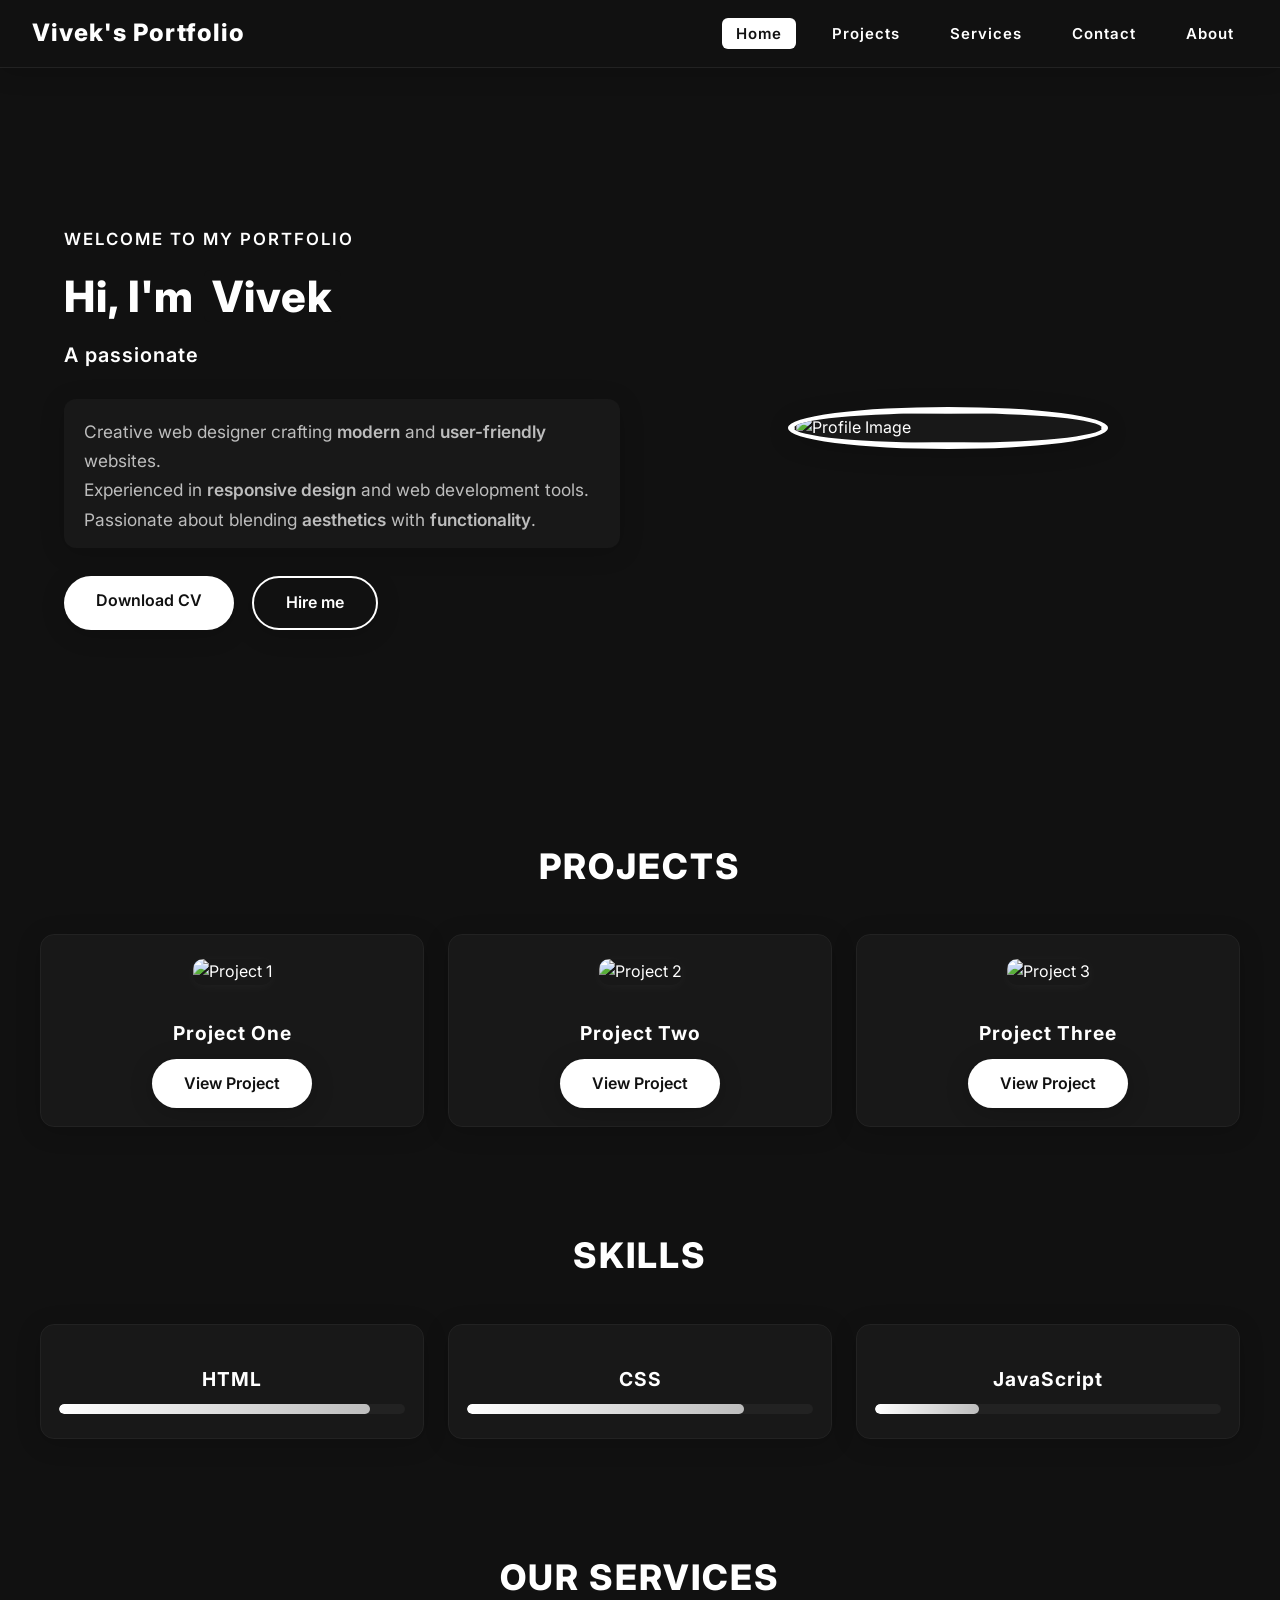
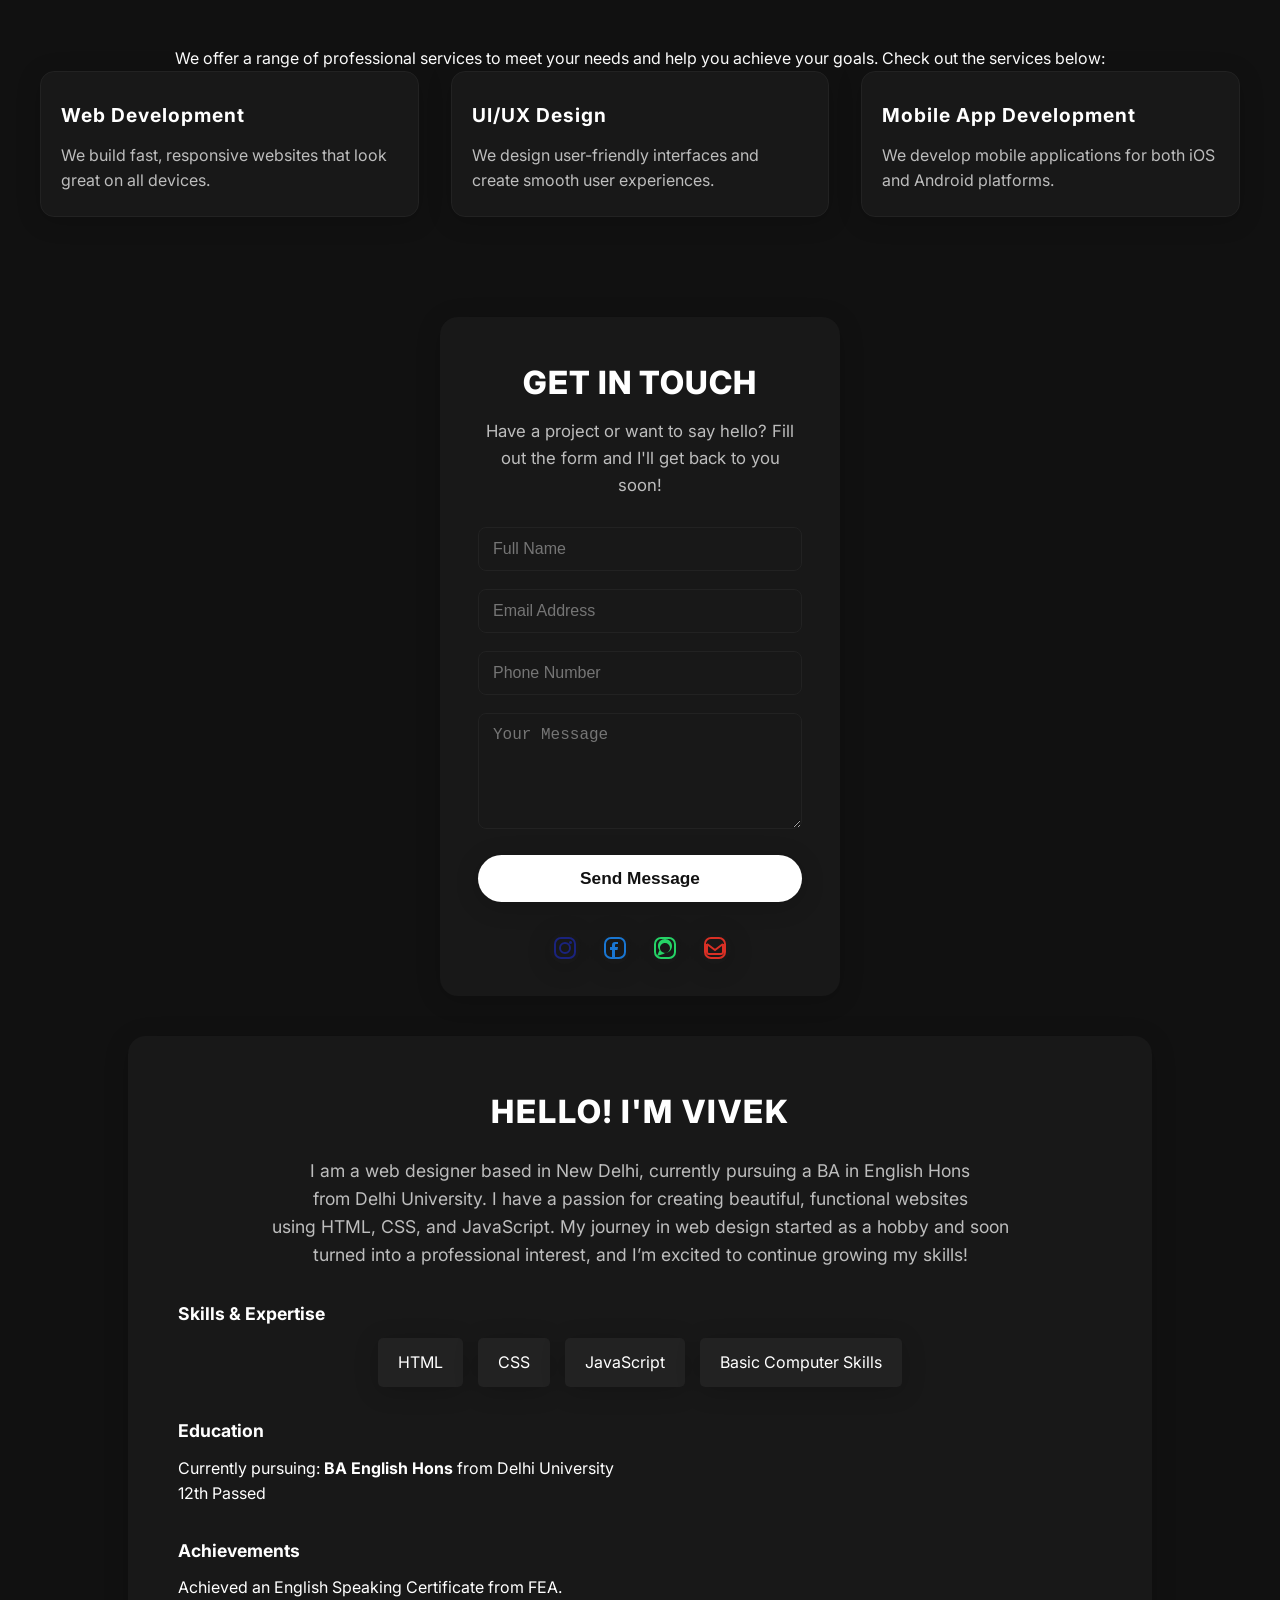
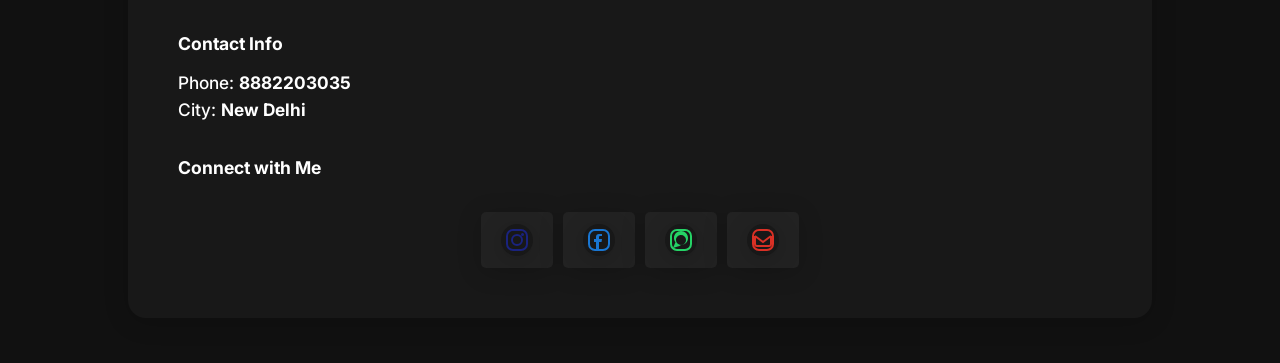
==== index.html @ 06b15ba0 "Update and rename index.html.html to index.html" ====
<meta charset="UTF-8">
    <meta name="viewport" content="width=device-width, initial-scale=1.0">
    <title>Vivek's Portfolio</title>
    <link href="https://fonts.googleapis.com/css2?family=Inter:wght@400;600;800&display=swap" rel="stylesheet">
    <link rel="stylesheet" href="https://cdn.jsdelivr.net/npm/aos@2.3.4/dist/aos.css" />
    <style>
        :root {
            --bg: #111;
            --card-bg: #181818;
            --primary: #fff;
            --secondary: #e0e0e0;
            --accent: #fff;
            --text: #fff;
            --text-soft: #bdbdbd;
            --border: #222;
            --shadow: 0 4px 24px 0 rgba(0,0,0,0.18);
        }
        * { margin: 0; padding: 0; box-sizing: border-box; }
        body {
            min-height: 100vh;
            background: var(--bg);
            color: var(--text);
            font-family: 'Inter', Arial, sans-serif;
            line-height: 1.6;
        }
        nav {
            display: flex;
            justify-content: space-between;
            align-items: center;
            height: 68px;
            background: var(--bg);
            padding: 0 32px;
            box-shadow: var(--shadow);
            position: sticky;
            top: 0;
            z-index: 100;
            border-bottom: 1.5px solid var(--border);
        }
        .nav-title {
            font-size: 1.5rem;
            font-weight: 800;
            color: var(--primary);
            letter-spacing: 1px;
        }
        nav ul {
            display: flex;
            gap: 22px;
        }
        nav ul li {
            list-style: none;
        }
        nav ul li a {
            text-decoration: none;
            color: var(--text);
            font-size: 15px;
            font-weight: 600;
            letter-spacing: 1px;
            padding: 6px 14px;
            border-radius: 6px;
            transition: background 0.2s, color 0.2s;
        }
        nav ul li a:hover, nav ul li a.active {
            background: #fff;
            color: #111;
        }
        .nav-toggle {
            display: none;
            flex-direction: column;
            cursor: pointer;
        }
        .nav-toggle span {
            height: 3px;
            width: 25px;
            background: var(--primary);
            margin: 4px 0;
            border-radius: 2px;
            transition: 0.4s;
        }
        @media (max-width: 900px) {
            nav ul { gap: 10px; }
        }
        @media (max-width: 768px) {
            nav ul {
                flex-direction: column;
                background: var(--bg);
                position: absolute;
                top: 68px;
                right: 0;
                width: 180px;
                display: none;
                box-shadow: var(--shadow);
            }
            nav ul.active { display: flex; }
            .nav-toggle { display: flex; }
            nav { padding: 0 10px; }
        }
        /* Hero Section */
        .hero-modern {
            display: flex;
            align-items: center;
            justify-content: center;
            min-height: 80vh;
            padding: 0 5vw;
            gap: 60px;
            background: var(--bg);
        }
        .hero-content-modern {
            flex: 1 1 340px;
            min-width: 220px;
            max-width: 600px;
            display: flex;
            flex-direction: column;
            gap: 18px;
        }
        .hero-greeting {
            font-size: 1.05rem;
            color: #fff;
            font-weight: 600;
            letter-spacing: 2px;
            margin-bottom: 2px;
            text-transform: uppercase;
        }
        .hero-title {
            font-size: 2.7rem;
            font-weight: 800;
            letter-spacing: 1px;
            margin-bottom: 0;
            color: #fff;
            line-height: 1.1;
        }
        .hero-title .purple {
            color: #fff;
            background: #111;
            padding: 0 8px;
            border-radius: 6px;
        }
        .hero-typed {
            font-size: 1.25rem;
            font-weight: 600;
            color: #fff;
            margin-bottom: 10px;
            letter-spacing: 1px;
        }
        .hero-desc {
            font-size: 1.08rem;
            color: var(--text-soft);
            line-height: 1.7;
            background: #181818;
            border-radius: 12px;
            padding: 18px 20px 14px 20px;
            box-shadow: var(--shadow);
        }
        .hero-btns {
            display: flex;
            gap: 18px;
            flex-wrap: wrap;
            margin-top: 10px;
        }
        .btn, .btn-hire{
            display: inline-block;
            padding: 12px 32px;
            background-color: #fff;
            border: none;
            border-radius:40px;
            box-shadow: var(--shadow);
            font-size: 1rem;
            color: #111;
            font-weight: 600;
            transition: .3s;
            text-decoration: none;
        }
        .btn-hire { background: #111; color: #fff; border: 2px solid #fff; }
        .btn:hover, .btn-hire:hover{
            background-color: #fff;
            color: #111;
            border: 2px solid #fff;
            transform: translateY(-2px) scale(1.03);
        }
        .hero-image-modern-wrap {
            flex: 1 1 320px;
            display: flex;
            justify-content: center;
            align-items: center;
            min-width: 160px;
        }
        .hero-image-modern {
            width: 100%;
            max-width: 320px;
            min-width: 120px;
            border-radius: 50%;
            box-shadow: var(--shadow);
            background: #181818;
            border: 6px solid #fff;
            object-fit: cover;
        }
        @media (max-width: 1000px) {
            .hero-modern {
                flex-direction: column-reverse;
                gap: 40px;
                padding: 40px 3vw 30px 3vw;
                min-height: unset;
            }
            .hero-content-modern, .hero-image-modern-wrap {
                max-width: 98vw;
                text-align: center;
                align-items: center;
            }
            .hero-image-modern {
                margin-bottom: 20px;
            }
        }
        @media (max-width: 600px) {
            .hero-modern {
                padding: 18px 2vw 18px 2vw;
                margin: 18px 0;
                border-radius: 12px;
                gap: 22px;
            }
            .hero-title {
                font-size: 1.4rem;
            }
            .hero-typed {
                font-size: 1.05rem;
            }
            .hero-desc {
                font-size: 0.98rem;
                padding: 12px 8px 10px 8px;
                margin-bottom: 18px;
            }
            .hero-btns {
                gap: 10px;
            }
            .hero-image-modern {
                max-width: 70vw;
                min-width: 80px;
            }
        }
        /* Section Container */
        .section-divider {
            width: 100%;
            height: 2px;
            background: linear-gradient(90deg, transparent, #fff 40%, transparent 100%);
            margin: 40px 0 30px 0;
            opacity: 0.08;
        }
        .container {
            width: 95%;
            max-width: 1200px;
            margin: 0 auto;
            background-color: transparent;
        }
        h2 {
            color: #fff;
            font-size: 2.2rem;
            text-transform: uppercase;
            text-align: center;
            margin-bottom: 40px;
            letter-spacing: 2px;
            font-weight: 800;
        }
        .section {
            padding: 50px 0 30px 0;
            background-color: transparent;
            margin-bottom: 20px;
        }
        /* Card Layouts */
        .card-list {
            display: flex;
            justify-content: space-between;
            gap: 24px;
            flex-wrap: wrap;
        }
        .card-item {
            background: var(--card-bg);
            border-radius: 14px;
            box-shadow: var(--shadow);
            width: 32%;
            min-width: 260px;
            padding: 24px 18px 18px 18px;
            text-align: center;
            transition: transform 0.3s, box-shadow 0.3s;
            border: 1.5px solid var(--border);
        }
        .card-item:hover {
            transform: translateY(-8px) scale(1.03);
            box-shadow: 0 8px 32px 0 rgba(255,255,255,0.08);
            border: 1.5px solid #fff;
        }
        .card-item img {
            max-width: 100%;
            border-radius: 10px;
            margin-bottom: 18px;
            box-shadow: 0 2px 12px rgba(255,255,255,0.04);
        }
        .card-item h3 {
            margin: 15px 0 10px 0;
            font-size: 1.2rem;
            color: #fff;
            letter-spacing: 1px;
            font-weight: 700;
        }
        .card-desc {
            color: var(--text-soft);
            font-size: 1rem;
            margin-bottom: 10px;
        }
        /* Skills */
        #skills .card-list {
            margin-top: 20px;
        }
        .skill-bar-bg {
            width: 100%;
            background: #222;
            border-radius: 5px;
            height: 10px;
            margin-bottom: 6px;
            overflow: hidden;
        }
        .skill-bar {
            height: 10px;
            border-radius: 5px;
            background: linear-gradient(90deg, #fff 0%, #bdbdbd 100%);
            transition: width 1s ease;
        }
        /* Services */
        .services {
            padding: 60px 0;
            text-align: center;
            background-color: var(--bg);
        }
        .services > p {
            font-size: 1.1rem;
            margin-bottom: 40px;
            color: var(--text-soft);
        }
        .services-grid {
            display: grid;
            grid-template-columns: repeat(auto-fit, minmax(260px, 1fr));
            gap: 32px;
        }
        .service {
            background: var(--card-bg);
            padding: 28px 20px 22px 20px;
            border-radius: 14px;
            box-shadow: var(--shadow);
            color: var(--text);
            transition: transform 0.3s, box-shadow 0.3s;
            border: 1.5px solid var(--border);
            text-align: left;
            position: relative;
        }
        .service:hover {
            transform: translateY(-8px) scale(1.03);
            box-shadow: 0 8px 32px 0 rgba(255,255,255,0.08);
            border: 1.5px solid #fff;
        }
        .service h3 {
            font-size: 1.2rem;
            margin-bottom: 12px;
            color: #fff;
            letter-spacing: 1px;
            font-weight: 700;
        }
        .service p {
            font-size: 1rem;
            color: var(--text-soft);
        }
        /* Contact */
        .contact-section {
            display: flex;
            justify-content: center;
            align-items: center;
            min-height: 80vh;
            background: var(--bg);
            padding: 40px 10px;
        }
        .contact-container {
            background: var(--card-bg);
            border-radius: 18px;
            box-shadow: var(--shadow);
            padding: 40px 38px 32px 38px;
            max-width: 400px;
            width: 100%;
            text-align: center;
        }
        .contact-title {
            font-size: 2rem;
            font-weight: 800;
            letter-spacing: 1px;
            margin-bottom: 10px;
            color: #fff;
        }
        .contact-desc {
            font-size: 1.05rem;
            line-height: 1.6;
            color: var(--text-soft);
            margin-bottom: 28px;
        }
        .contact-form {
            display: flex;
            flex-direction: column;
            gap: 18px;
        }
        .form-group input,
        .form-group textarea {
            width: 100%;
            padding: 12px 14px;
            border-radius: 8px;
            border: 1.5px solid var(--border);
            background: #181818;
            color: #fff;
            font-size: 1rem;
            margin-bottom: 0;
            box-shadow: none;
            transition: border 0.2s, box-shadow 0.2s;
            outline: none;
        }
        .form-group input:focus,
        .form-group textarea:focus {
            border: 1.5px solid #fff;
            box-shadow: 0 0 0 2px #111;
        }
        .form-group textarea {
            resize: vertical;
            min-height: 90px;
            max-height: 200px;
        }
        .submit-btn {
            background: #fff;
            color: #111;
            border: none;
            border-radius: 25px;
            padding: 13px 0;
            font-size: 1.08rem;
            font-weight: 600;
            cursor: pointer;
            box-shadow: var(--shadow);
            transition: background 0.2s, color 0.2s, transform 0.2s;
            margin-top: 8px;
        }
        .submit-btn:hover {
            background: #111;
            color: #fff;
            border: 2px solid #fff;
            transform: translateY(-2px) scale(1.03);
        }
        .contact-social {
            display: flex;
            justify-content: center;
            gap: 18px;
            margin-top: 30px;
        }
        .social-icon {
            width: 32px;
            height: 32px;
            border-radius: 50%;
            background: #181818;
            padding: 4px;
            box-shadow: var(--shadow);
            display: flex;
            align-items: center;
            justify-content: center;
            transition: transform 0.2s, box-shadow 0.2s, background 0.2s;
        }
        .social-icon:hover {
            transform: scale(1.15) rotate(-8deg);
            box-shadow: 0 4px 16px rgba(255,255,255,0.10);
            background: #fff;
        }
        /* About */
        .about-section {
            width: 80%;
            margin: 0 auto;
            padding: 50px;
            background: var(--card-bg);
            border-radius: 18px;
            box-shadow: var(--shadow);
            margin-bottom: 40px;
        }
        .about-section h2 {
            font-size: 2rem;
            color: #fff;
            font-weight: 800;
            text-align: center;
            margin-bottom: 10px;
        }
        .about-section .profile p {
            font-size: 1.1rem;
            margin: 20px auto;
            text-align: center;
            color: var(--text-soft);
        }
        .about-section h3 {
            font-size: 1.1rem;
            color: #fff;
            margin-top: 30px;
            margin-bottom: 10px;
            text-align: left;
            font-weight: 700;
        }
        .about-section ul {
            list-style: none;
            padding: 0;
            display: flex;
            flex-wrap: wrap;
            gap: 15px;
            justify-content: center;
        }
        .about-section li {
            background-color: #222;
            padding: 12px 20px;
            border-radius: 5px;
            font-size: 1rem;
            color: #fff;
            box-shadow: var(--shadow);
            transition: background-color 0.3s, color 0.3s;
        }
        .about-section li:hover {
            background-color: #fff;
            color: #111;
        }
        .about-section .social-links ul {
            list-style: none;
            padding: 0;
            display: flex;
            justify-content: center;
            margin-top: 30px;
            flex-wrap: wrap;
            gap: 10px;
        }
        .about-section .social-links .social-icon {
            margin-bottom: 0;
        }
        .about-section .contact-info p {
            font-size: 1.08rem;
            font-weight: 500;
            color: #fff;
        }
        .footer {
            background: #111;
            color: var(--text-soft);
            text-align: center;
            padding: 24px 0 16px 0;
            font-size: 1rem;
            border-top: 1.5px solid #222;
            margin-top: 40px;
        }
        .footer-links a {
            color: #fff;
            text-decoration: none;
            margin: 0 6px;
            font-weight: 600;
            transition: color 0.2s;
        }
        .footer-links a:hover {
            color: #111;
            background: #fff;
            border-radius: 4px;
            padding: 2px 6px;
        }
        @media (max-width: 1000px) {
            .card-list {
                flex-direction: column;
                gap: 28px;
            }
            .card-item {
                width: 100%;
                min-width: unset;
            }
            .about-section {
                width: 98%;
                padding: 20px 2px;
            }
        }
        @media (max-width: 600px) {
            nav {
                padding: 0 8px;
            }
            .container {
                width: 99%;
                padding: 0 2vw;
            }
            h2 {
                font-size: 1.3rem;
                margin-bottom: 30px;
            }
            .card-item {
                padding: 16px 8px;
            }
            .about-section {
                padding: 10px 2px;
            }
            .about-section h2 {
                font-size: 1.3rem;
            }
            .about-section li {
                font-size: 0.98rem;
                padding: 8px 12px;
            }
        }
    </style>
</head>
<body>
    <header>
        <nav data-aos="fade-down" data-aos-duration="1000">
            <div class="nav-title">Vivek's Portfolio</div>
            <div class="nav-toggle" id="nav-toggle">
                <span></span>
                <span></span>
                <span></span>
            </div>
            <ul id="nav-links">
                <li><a href="#hero" class="active">Home</a></li>
                <li><a href="#projects">Projects</a></li>
                <li><a href="#services">Services</a></li>
                <li><a href="#contact">Contact</a></li>
                <li><a href="#about">About</a></li>
            </ul>
        </nav>
    </header>
    <main>
        <section class="hero-modern" id="hero">
            <div class="hero-content-modern" data-aos="fade-right" data-aos-duration="1000">
                <div class="hero-greeting">WELCOME TO MY PORTFOLIO</div>
                <div class="hero-title">Hi, I'm <span class="purple">Vivek</span></div>
                <div class="hero-typed">
                    A passionate <span id="element"></span>
                </div>
                <div class="hero-desc">
                    Creative web designer crafting <span class="purple" style="font-weight:600;">modern</span> and <span class="purple" style="font-weight:600;">user-friendly</span> websites.<br>
                    Experienced in <span class="purple" style="font-weight:600;">responsive design</span> and web development tools.<br>
                    Passionate about blending <span class="purple" style="font-weight:600;">aesthetics</span> with <span class="purple" style="font-weight:600;">functionality</span>.
                </div>
                <div class="hero-btns">
                    <a href="C:/Users/Dell/Desktop/RESUME/VIVEK KUMAR.01.pdf" class="btn">Download CV</a>
                    <a href="#contact" class="btn-hire">Hire me</a>
                </div>
            </div>
            <div class="hero-image-modern-wrap" data-aos="fade-left" data-aos-duration="1000">
                <img class="hero-image-modern" src="https://avatars.githubusercontent.com/u/9919?s=280&v=4" alt="Profile Image">
            </div>
        </section>
        <section id="projects" class="section">
            <div class="container">
                <h2 data-aos="fade-up">Projects</h2>
                <div class="card-list">
                    <div class="card-item" data-aos="fade-up" data-aos-delay="100">
                        <img src="https://images.unsplash.com/photo-1461749280684-dccba630e2f6?auto=format&fit=crop&w=400&q=80" alt="Project 1">
                        <h3>Project One</h3>
                        <a href="https://example.com" target="_blank" class="btn">View Project</a>
                    </div>
                    <div class="card-item" data-aos="fade-up" data-aos-delay="200">
                        <img src="https://images.unsplash.com/photo-1519389950473-47ba0277781c?auto=format&fit=crop&w=400&q=80" alt="Project 2">
                        <h3>Project Two</h3>
                        <a href="https://example.com" target="_blank" class="btn">View Project</a>
                    </div>
                    <div class="card-item" data-aos="fade-up" data-aos-delay="300">
                        <img src="https://images.unsplash.com/photo-1506744038136-46273834b3fb?auto=format&fit=crop&w=400&q=80" alt="Project 3">
                        <h3>Project Three</h3>
                        <a href="https://example.com" target="_blank" class="btn">View Project</a>
                    </div>
                </div>
            </div>
        </section>
        <section id="skills" class="section">
            <div class="container">
                <h2 data-aos="fade-up">Skills</h2>
                <div class="card-list">
                    <div class="card-item" data-aos="fade-right" data-aos-delay="100">
                        <h3>HTML</h3>
                        <div class="skill-bar-bg">
                            <div class="skill-bar" style="width: 90%"></div>
                        </div>
                    </div>
                    <div class="card-item" data-aos="fade-right" data-aos-delay="200">
                        <h3>CSS</h3>
                        <div class="skill-bar-bg">
                            <div class="skill-bar" style="width: 80%"></div>
                        </div>
                    </div>
                    <div class="card-item" data-aos="fade-right" data-aos-delay="300">
                        <h3>JavaScript</h3>
                        <div class="skill-bar-bg">
                            <div class="skill-bar" style="width: 30%"></div>
                        </div>
                    </div>
                </div>
            </div>
        </section>
        <section class="services" id="services">
            <div class="container">
                <h2 data-aos="fade-up">Our Services</h2>
                <p data-aos="fade-up" data-aos-delay="100">
                    We offer a range of professional services to meet your needs and help you achieve your goals. Check out the services below:
                </p>
                <div class="services-grid">
                    <div class="service" data-aos="fade-up" data-aos-delay="200">
                        <h3>Web Development</h3>
                        <p>We build fast, responsive websites that look great on all devices.</p>
                    </div>
                    <div class="service" data-aos="fade-up" data-aos-delay="300">
                        <h3>UI/UX Design</h3>
                        <p>We design user-friendly interfaces and create smooth user experiences.</p>
                    </div>
                    <div class="service" data-aos="fade-up" data-aos-delay="400">
                        <h3>Mobile App Development</h3>
                        <p>We develop mobile applications for both iOS and Android platforms.</p>
                    </div>
                </div>
            </div>
        </section>
        <section class="contact-section" id="contact">
            <div class="contact-container" data-aos="zoom-in" data-aos-duration="900">
                <h2 class="contact-title">Get in <span style="color:var(--accent);">Touch</span></h2>
                <p class="contact-desc">
                    Have a project or want to say hello? Fill out the form and I'll get back to you soon!
                </p>
                <form class="contact-form" id="whatsappForm" autocomplete="off">
                    <div class="form-group" data-aos="fade-up" data-aos-delay="100">
                        <input type="text" id="name" name="name" placeholder="Full Name" required>
                    </div>
                    <div class="form-group" data-aos="fade-up" data-aos-delay="200">
                        <input type="email" id="email" name="email" placeholder="Email Address" required>
                    </div>
                    <div class="form-group" data-aos="fade-up" data-aos-delay="300">
                        <input type="text" id="phone" name="phone" placeholder="Phone Number" required>
                    </div>
                    <div class="form-group" data-aos="fade-up" data-aos-delay="400">
                        <textarea id="message" name="message" placeholder="Your Message" rows="5" required></textarea>
                    </div>
                    <button type="submit" class="submit-btn" data-aos="fade-up" data-aos-delay="500">Send Message</button>
                </form>
                <div class="contact-social" data-aos="fade-up" data-aos-delay="600">
                    <a href="https://instagram.com" target="_blank" title="Instagram" class="social-icon" aria-label="Instagram">
                        <svg width="24" height="24" fill="none" viewBox="0 0 24 24"><rect width="20" height="20" x="2" y="2" rx="6" stroke="#1a237e" stroke-width="2"/><circle cx="12" cy="12" r="5" stroke="#1a237e" stroke-width="2"/><circle cx="17.5" cy="6.5" r="1.5" fill="#1a237e"/></svg>
                    </a>
                    <a href="https://facebook.com" target="_blank" title="Facebook" class="social-icon" aria-label="Facebook">
                        <svg width="24" height="24" fill="none" viewBox="0 0 24 24"><rect width="20" height="20" x="2" y="2" rx="6" stroke="#1976d2" stroke-width="2"/><path d="M15 8h-2a1 1 0 0 0-1 1v2h3l-.5 3h-2.5v7h-3v-7H7v-3h2V9a3 3 0 0 1 3-3h3v3z" fill="#1976d2"/></svg>
                    </a>
                    <a href="https://wa.me/8882203035" target="_blank" title="WhatsApp" class="social-icon" aria-label="WhatsApp">
                        <svg width="24" height="24" fill="none" viewBox="0 0 24 24"><rect width="20" height="20" x="2" y="2" rx="6" stroke="#25d366" stroke-width="2"/><path d="M12 7a5 5 0 0 1 5 5c0 2.76-2.24 5-5 5a5 5 0 0 1-5-5c0-2.76 2.24-5 5-5zm0 10c3.87 0 7-3.13 7-7s-3.13-7-7-7-7 3.13-7 7c0 1.61.55 3.09 1.47 4.27L4 20l4.73-1.47A6.97 6.97 0 0 0 12 17z" fill="#25d366"/></svg>
                    </a>
                    <a href="mailto:your-email@gmail.com" target="_blank" title="Gmail" class="social-icon" aria-label="Gmail">
                        <svg width="24" height="24" fill="none" viewBox="0 0 24 24"><rect width="20" height="20" x="2" y="2" rx="6" stroke="#d93025" stroke-width="2"/><path d="M4 8l8 6 8-6" stroke="#d93025" stroke-width="2"/><path d="M4 8v8a2 2 0 0 0 2 2h12a2 2 0 0 0 2-2V8" stroke="#d93025" stroke-width="2"/></svg>
                    </a>
                </div>
            </div>
        </section>
        <section class="about-section" id="about">
            <div class="profile" data-aos="fade-up" data-aos-duration="1000">
                <h2>Hello! I'm <span style="color:var(--accent);">Vivek</span></h2>
                <p>
                    I am a web designer based in New Delhi, currently pursuing a BA in English Hons<br>
                    from Delhi University. I have a passion for creating beautiful, functional websites<br>
                    using HTML, CSS, and JavaScript. My journey in web design started as a hobby and soon<br>
                    turned into a professional interest, and I’m excited to continue growing my skills!
                </p>
            </div>
            <div class="skills" data-aos="fade-up" data-aos-delay="200">
                <h3>Skills & Expertise</h3>
                <ul>
                    <li>HTML</li>
                    <li>CSS</li>
                    <li>JavaScript</li>
                    <li>Basic Computer Skills</li>
                </ul>
            </div>
            <div class="education" data-aos="fade-up" data-aos-delay="300">
                <h3>Education</h3>
                <p>Currently pursuing: <strong>BA English Hons</strong> from Delhi University</p>
                <p>12th Passed</p>
            </div>
            <div class="achievements" data-aos="fade-up" data-aos-delay="400">
                <h3>Achievements</h3>
                <p>Achieved an English Speaking Certificate from FEA.</p>
            </div>
            <div class="contact-info" data-aos="fade-up" data-aos-delay="500">
                <h3>Contact Info</h3>
                <p>Phone: <strong>8882203035</strong></p>
                <p>City: <strong>New Delhi</strong></p>
            </div>
            <div class="social-links" data-aos="fade-up" data-aos-delay="600">
                <h3>Connect with Me</h3>
                <ul>
                    <li><a href="https://instagram.com" target="_blank" class="social-icon" aria-label="Instagram"><svg width="24" height="24" fill="none" viewBox="0 0 24 24"><rect width="20" height="20" x="2" y="2" rx="6" stroke="#1a237e" stroke-width="2"/><circle cx="12" cy="12" r="5" stroke="#1a237e" stroke-width="2"/><circle cx="17.5" cy="6.5" r="1.5" fill="#1a237e"/></svg></a></li>
                    <li><a href="https://facebook.com" target="_blank" class="social-icon" aria-label="Facebook"><svg width="24" height="24" fill="none" viewBox="0 0 24 24"><rect width="20" height="20" x="2" y="2" rx="6" stroke="#1976d2" stroke-width="2"/><path d="M15 8h-2a1 1 0 0 0-1 1v2h3l-.5 3h-2.5v7h-3v-7H7v-3h2V9a3 3 0 0 1 3-3h3v3z" fill="#1976d2"/></svg></a></li>
                    <li><a href="https://wa.me/8882203035" target="_blank" class="social-icon" aria-label="WhatsApp"><svg width="24" height="24" fill="none" viewBox="0 0 24 24"><rect width="20" height="20" x="2" y="2" rx="6" stroke="#25d366" stroke-width="2"/><path d="M12 7a5 5 0 0 1 5 5c0 2.76-2.24 5-5 5a5 5 0 0 1-5-5c0-2.76 2.24-5 5-5zm0 10c3.87 0 7-3.13 7-7s-3.13-7-7-7-7 3.13-7 7c0 1.61.55 3.09 1.47 4.27L4 20l4.73-1.47A6.97 6.97 0 0 0 12 17z" fill="#25d366"/></svg></a></li>
                    <li><a href="mailto:your-email@gmail.com" target="_blank" class="social-icon" aria-label="Gmail"><svg width="24" height="24" fill="none" viewBox="0 0 24 24"><rect width="20" height="20" x="2" y="2" rx="6" stroke="#d93025" stroke-width="2"/><path d="M4 8l8 6 8-6" stroke="#d93025" stroke-width="2"/><path d="M4 8v8a2 2 0 0 0 2 2h12a2 2 0 0 0 2-2V8" stroke="#d93025" stroke-width="2"/></svg></a></li>
                </ul>
            </div>
        </section>
    </main>
    <script src="https://cdn.jsdelivr.net/npm/aos@2.3.4/dist/aos.js"></script>
    <script src="https://unpkg.com/typed.js@2.1.0/dist/typed.umd.js"></script>
    <script>
        AOS.init({
            duration: 900,
            once: true
        });
        const navToggle = document.getElementById('nav-toggle');
        const navLinks = document.getElementById('nav-links');
        navToggle.addEventListener('click', () => {
            navLinks.classList.toggle('active');
        });

        const typed = new Typed('#element', {
            strings: ['Web Designer', 'Front-End Developer', 'UI/UX Enthusiast'],
            typeSpeed: 50,
            backSpeed: 30,
            loop: true
        });
        </script>
      

        </body>
        </html>
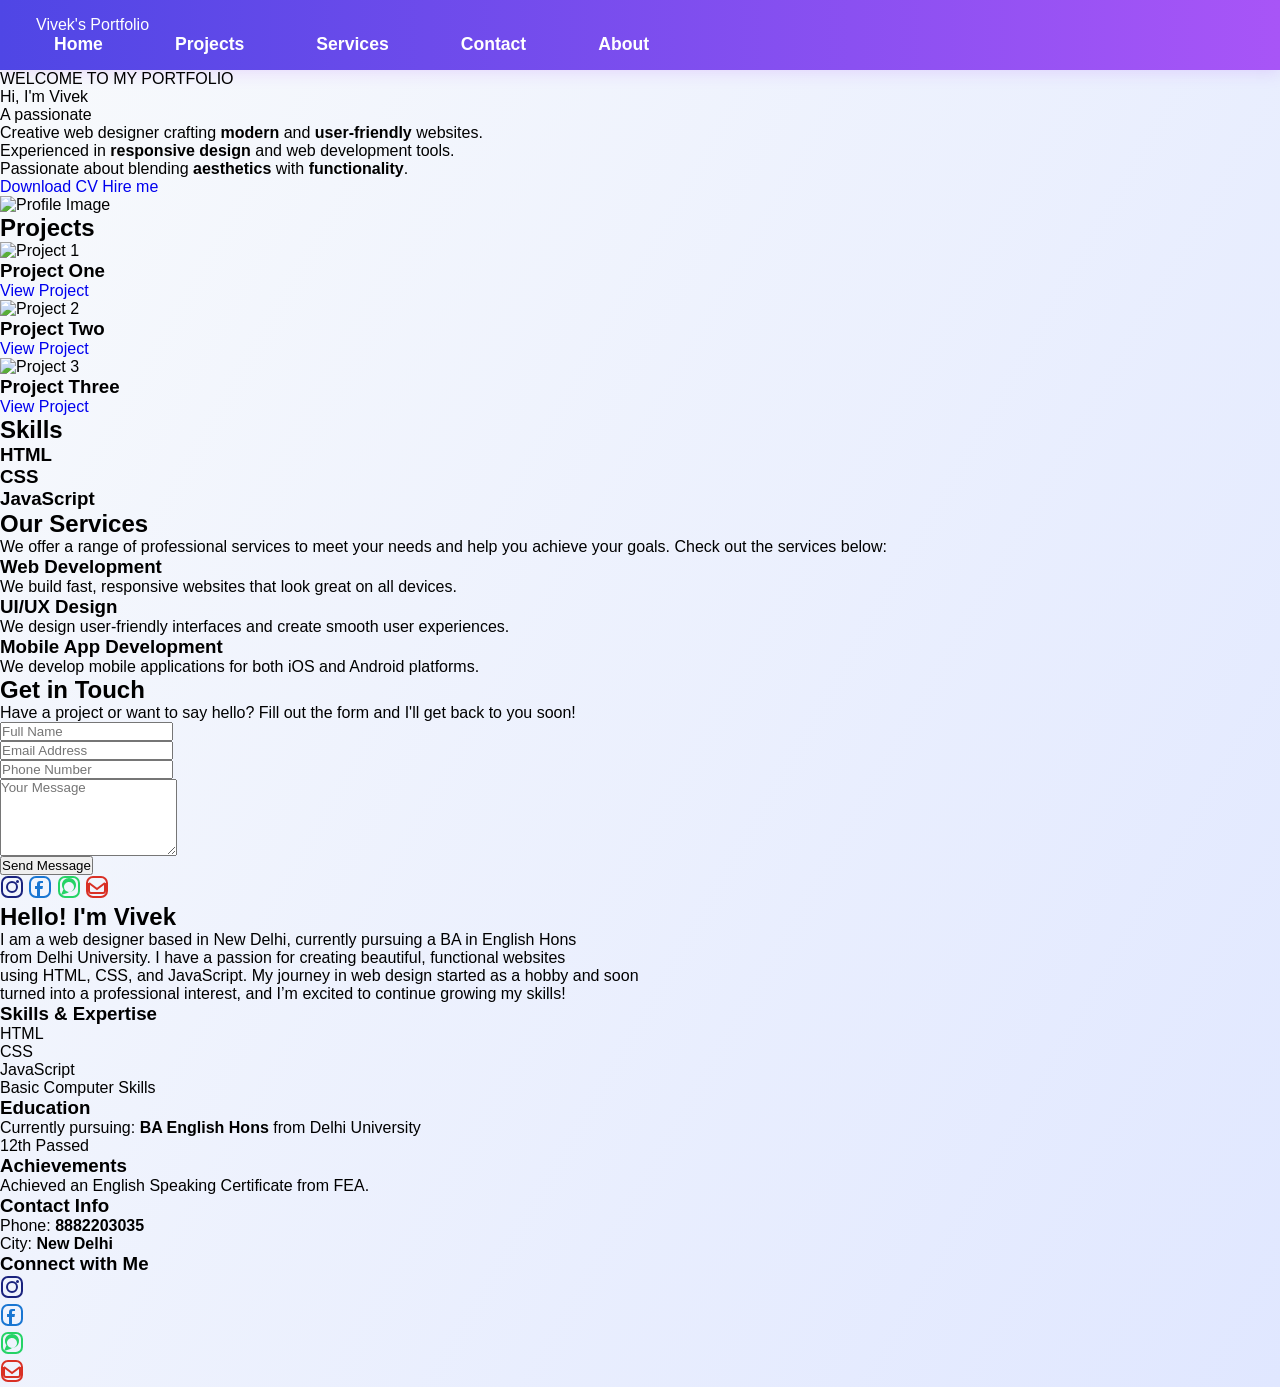
==== commit 26b40af7: "Update index.html" ====
--- a/index.html
+++ b/index.html
@@ -3,602 +3,8 @@
     <title>Vivek's Portfolio</title>
     <link href="https://fonts.googleapis.com/css2?family=Inter:wght@400;600;800&display=swap" rel="stylesheet">
     <link rel="stylesheet" href="https://cdn.jsdelivr.net/npm/aos@2.3.4/dist/aos.css" />
-    <style>
-        :root {
-            --bg: #111;
-            --card-bg: #181818;
-            --primary: #fff;
-            --secondary: #e0e0e0;
-            --accent: #fff;
-            --text: #fff;
-            --text-soft: #bdbdbd;
-            --border: #222;
-            --shadow: 0 4px 24px 0 rgba(0,0,0,0.18);
-        }
-        * { margin: 0; padding: 0; box-sizing: border-box; }
-        body {
-            min-height: 100vh;
-            background: var(--bg);
-            color: var(--text);
-            font-family: 'Inter', Arial, sans-serif;
-            line-height: 1.6;
-        }
-        nav {
-            display: flex;
-            justify-content: space-between;
-            align-items: center;
-            height: 68px;
-            background: var(--bg);
-            padding: 0 32px;
-            box-shadow: var(--shadow);
-            position: sticky;
-            top: 0;
-            z-index: 100;
-            border-bottom: 1.5px solid var(--border);
-        }
-        .nav-title {
-            font-size: 1.5rem;
-            font-weight: 800;
-            color: var(--primary);
-            letter-spacing: 1px;
-        }
-        nav ul {
-            display: flex;
-            gap: 22px;
-        }
-        nav ul li {
-            list-style: none;
-        }
-        nav ul li a {
-            text-decoration: none;
-            color: var(--text);
-            font-size: 15px;
-            font-weight: 600;
-            letter-spacing: 1px;
-            padding: 6px 14px;
-            border-radius: 6px;
-            transition: background 0.2s, color 0.2s;
-        }
-        nav ul li a:hover, nav ul li a.active {
-            background: #fff;
-            color: #111;
-        }
-        .nav-toggle {
-            display: none;
-            flex-direction: column;
-            cursor: pointer;
-        }
-        .nav-toggle span {
-            height: 3px;
-            width: 25px;
-            background: var(--primary);
-            margin: 4px 0;
-            border-radius: 2px;
-            transition: 0.4s;
-        }
-        @media (max-width: 900px) {
-            nav ul { gap: 10px; }
-        }
-        @media (max-width: 768px) {
-            nav ul {
-                flex-direction: column;
-                background: var(--bg);
-                position: absolute;
-                top: 68px;
-                right: 0;
-                width: 180px;
-                display: none;
-                box-shadow: var(--shadow);
-            }
-            nav ul.active { display: flex; }
-            .nav-toggle { display: flex; }
-            nav { padding: 0 10px; }
-        }
-        /* Hero Section */
-        .hero-modern {
-            display: flex;
-            align-items: center;
-            justify-content: center;
-            min-height: 80vh;
-            padding: 0 5vw;
-            gap: 60px;
-            background: var(--bg);
-        }
-        .hero-content-modern {
-            flex: 1 1 340px;
-            min-width: 220px;
-            max-width: 600px;
-            display: flex;
-            flex-direction: column;
-            gap: 18px;
-        }
-        .hero-greeting {
-            font-size: 1.05rem;
-            color: #fff;
-            font-weight: 600;
-            letter-spacing: 2px;
-            margin-bottom: 2px;
-            text-transform: uppercase;
-        }
-        .hero-title {
-            font-size: 2.7rem;
-            font-weight: 800;
-            letter-spacing: 1px;
-            margin-bottom: 0;
-            color: #fff;
-            line-height: 1.1;
-        }
-        .hero-title .purple {
-            color: #fff;
-            background: #111;
-            padding: 0 8px;
-            border-radius: 6px;
-        }
-        .hero-typed {
-            font-size: 1.25rem;
-            font-weight: 600;
-            color: #fff;
-            margin-bottom: 10px;
-            letter-spacing: 1px;
-        }
-        .hero-desc {
-            font-size: 1.08rem;
-            color: var(--text-soft);
-            line-height: 1.7;
-            background: #181818;
-            border-radius: 12px;
-            padding: 18px 20px 14px 20px;
-            box-shadow: var(--shadow);
-        }
-        .hero-btns {
-            display: flex;
-            gap: 18px;
-            flex-wrap: wrap;
-            margin-top: 10px;
-        }
-        .btn, .btn-hire{
-            display: inline-block;
-            padding: 12px 32px;
-            background-color: #fff;
-            border: none;
-            border-radius:40px;
-            box-shadow: var(--shadow);
-            font-size: 1rem;
-            color: #111;
-            font-weight: 600;
-            transition: .3s;
-            text-decoration: none;
-        }
-        .btn-hire { background: #111; color: #fff; border: 2px solid #fff; }
-        .btn:hover, .btn-hire:hover{
-            background-color: #fff;
-            color: #111;
-            border: 2px solid #fff;
-            transform: translateY(-2px) scale(1.03);
-        }
-        .hero-image-modern-wrap {
-            flex: 1 1 320px;
-            display: flex;
-            justify-content: center;
-            align-items: center;
-            min-width: 160px;
-        }
-        .hero-image-modern {
-            width: 100%;
-            max-width: 320px;
-            min-width: 120px;
-            border-radius: 50%;
-            box-shadow: var(--shadow);
-            background: #181818;
-            border: 6px solid #fff;
-            object-fit: cover;
-        }
-        @media (max-width: 1000px) {
-            .hero-modern {
-                flex-direction: column-reverse;
-                gap: 40px;
-                padding: 40px 3vw 30px 3vw;
-                min-height: unset;
-            }
-            .hero-content-modern, .hero-image-modern-wrap {
-                max-width: 98vw;
-                text-align: center;
-                align-items: center;
-            }
-            .hero-image-modern {
-                margin-bottom: 20px;
-            }
-        }
-        @media (max-width: 600px) {
-            .hero-modern {
-                padding: 18px 2vw 18px 2vw;
-                margin: 18px 0;
-                border-radius: 12px;
-                gap: 22px;
-            }
-            .hero-title {
-                font-size: 1.4rem;
-            }
-            .hero-typed {
-                font-size: 1.05rem;
-            }
-            .hero-desc {
-                font-size: 0.98rem;
-                padding: 12px 8px 10px 8px;
-                margin-bottom: 18px;
-            }
-            .hero-btns {
-                gap: 10px;
-            }
-            .hero-image-modern {
-                max-width: 70vw;
-                min-width: 80px;
-            }
-        }
-        /* Section Container */
-        .section-divider {
-            width: 100%;
-            height: 2px;
-            background: linear-gradient(90deg, transparent, #fff 40%, transparent 100%);
-            margin: 40px 0 30px 0;
-            opacity: 0.08;
-        }
-        .container {
-            width: 95%;
-            max-width: 1200px;
-            margin: 0 auto;
-            background-color: transparent;
-        }
-        h2 {
-            color: #fff;
-            font-size: 2.2rem;
-            text-transform: uppercase;
-            text-align: center;
-            margin-bottom: 40px;
-            letter-spacing: 2px;
-            font-weight: 800;
-        }
-        .section {
-            padding: 50px 0 30px 0;
-            background-color: transparent;
-            margin-bottom: 20px;
-        }
-        /* Card Layouts */
-        .card-list {
-            display: flex;
-            justify-content: space-between;
-            gap: 24px;
-            flex-wrap: wrap;
-        }
-        .card-item {
-            background: var(--card-bg);
-            border-radius: 14px;
-            box-shadow: var(--shadow);
-            width: 32%;
-            min-width: 260px;
-            padding: 24px 18px 18px 18px;
-            text-align: center;
-            transition: transform 0.3s, box-shadow 0.3s;
-            border: 1.5px solid var(--border);
-        }
-        .card-item:hover {
-            transform: translateY(-8px) scale(1.03);
-            box-shadow: 0 8px 32px 0 rgba(255,255,255,0.08);
-            border: 1.5px solid #fff;
-        }
-        .card-item img {
-            max-width: 100%;
-            border-radius: 10px;
-            margin-bottom: 18px;
-            box-shadow: 0 2px 12px rgba(255,255,255,0.04);
-        }
-        .card-item h3 {
-            margin: 15px 0 10px 0;
-            font-size: 1.2rem;
-            color: #fff;
-            letter-spacing: 1px;
-            font-weight: 700;
-        }
-        .card-desc {
-            color: var(--text-soft);
-            font-size: 1rem;
-            margin-bottom: 10px;
-        }
-        /* Skills */
-        #skills .card-list {
-            margin-top: 20px;
-        }
-        .skill-bar-bg {
-            width: 100%;
-            background: #222;
-            border-radius: 5px;
-            height: 10px;
-            margin-bottom: 6px;
-            overflow: hidden;
-        }
-        .skill-bar {
-            height: 10px;
-            border-radius: 5px;
-            background: linear-gradient(90deg, #fff 0%, #bdbdbd 100%);
-            transition: width 1s ease;
-        }
-        /* Services */
-        .services {
-            padding: 60px 0;
-            text-align: center;
-            background-color: var(--bg);
-        }
-        .services > p {
-            font-size: 1.1rem;
-            margin-bottom: 40px;
-            color: var(--text-soft);
-        }
-        .services-grid {
-            display: grid;
-            grid-template-columns: repeat(auto-fit, minmax(260px, 1fr));
-            gap: 32px;
-        }
-        .service {
-            background: var(--card-bg);
-            padding: 28px 20px 22px 20px;
-            border-radius: 14px;
-            box-shadow: var(--shadow);
-            color: var(--text);
-            transition: transform 0.3s, box-shadow 0.3s;
-            border: 1.5px solid var(--border);
-            text-align: left;
-            position: relative;
-        }
-        .service:hover {
-            transform: translateY(-8px) scale(1.03);
-            box-shadow: 0 8px 32px 0 rgba(255,255,255,0.08);
-            border: 1.5px solid #fff;
-        }
-        .service h3 {
-            font-size: 1.2rem;
-            margin-bottom: 12px;
-            color: #fff;
-            letter-spacing: 1px;
-            font-weight: 700;
-        }
-        .service p {
-            font-size: 1rem;
-            color: var(--text-soft);
-        }
-        /* Contact */
-        .contact-section {
-            display: flex;
-            justify-content: center;
-            align-items: center;
-            min-height: 80vh;
-            background: var(--bg);
-            padding: 40px 10px;
-        }
-        .contact-container {
-            background: var(--card-bg);
-            border-radius: 18px;
-            box-shadow: var(--shadow);
-            padding: 40px 38px 32px 38px;
-            max-width: 400px;
-            width: 100%;
-            text-align: center;
-        }
-        .contact-title {
-            font-size: 2rem;
-            font-weight: 800;
-            letter-spacing: 1px;
-            margin-bottom: 10px;
-            color: #fff;
-        }
-        .contact-desc {
-            font-size: 1.05rem;
-            line-height: 1.6;
-            color: var(--text-soft);
-            margin-bottom: 28px;
-        }
-        .contact-form {
-            display: flex;
-            flex-direction: column;
-            gap: 18px;
-        }
-        .form-group input,
-        .form-group textarea {
-            width: 100%;
-            padding: 12px 14px;
-            border-radius: 8px;
-            border: 1.5px solid var(--border);
-            background: #181818;
-            color: #fff;
-            font-size: 1rem;
-            margin-bottom: 0;
-            box-shadow: none;
-            transition: border 0.2s, box-shadow 0.2s;
-            outline: none;
-        }
-        .form-group input:focus,
-        .form-group textarea:focus {
-            border: 1.5px solid #fff;
-            box-shadow: 0 0 0 2px #111;
-        }
-        .form-group textarea {
-            resize: vertical;
-            min-height: 90px;
-            max-height: 200px;
-        }
-        .submit-btn {
-            background: #fff;
-            color: #111;
-            border: none;
-            border-radius: 25px;
-            padding: 13px 0;
-            font-size: 1.08rem;
-            font-weight: 600;
-            cursor: pointer;
-            box-shadow: var(--shadow);
-            transition: background 0.2s, color 0.2s, transform 0.2s;
-            margin-top: 8px;
-        }
-        .submit-btn:hover {
-            background: #111;
-            color: #fff;
-            border: 2px solid #fff;
-            transform: translateY(-2px) scale(1.03);
-        }
-        .contact-social {
-            display: flex;
-            justify-content: center;
-            gap: 18px;
-            margin-top: 30px;
-        }
-        .social-icon {
-            width: 32px;
-            height: 32px;
-            border-radius: 50%;
-            background: #181818;
-            padding: 4px;
-            box-shadow: var(--shadow);
-            display: flex;
-            align-items: center;
-            justify-content: center;
-            transition: transform 0.2s, box-shadow 0.2s, background 0.2s;
-        }
-        .social-icon:hover {
-            transform: scale(1.15) rotate(-8deg);
-            box-shadow: 0 4px 16px rgba(255,255,255,0.10);
-            background: #fff;
-        }
-        /* About */
-        .about-section {
-            width: 80%;
-            margin: 0 auto;
-            padding: 50px;
-            background: var(--card-bg);
-            border-radius: 18px;
-            box-shadow: var(--shadow);
-            margin-bottom: 40px;
-        }
-        .about-section h2 {
-            font-size: 2rem;
-            color: #fff;
-            font-weight: 800;
-            text-align: center;
-            margin-bottom: 10px;
-        }
-        .about-section .profile p {
-            font-size: 1.1rem;
-            margin: 20px auto;
-            text-align: center;
-            color: var(--text-soft);
-        }
-        .about-section h3 {
-            font-size: 1.1rem;
-            color: #fff;
-            margin-top: 30px;
-            margin-bottom: 10px;
-            text-align: left;
-            font-weight: 700;
-        }
-        .about-section ul {
-            list-style: none;
-            padding: 0;
-            display: flex;
-            flex-wrap: wrap;
-            gap: 15px;
-            justify-content: center;
-        }
-        .about-section li {
-            background-color: #222;
-            padding: 12px 20px;
-            border-radius: 5px;
-            font-size: 1rem;
-            color: #fff;
-            box-shadow: var(--shadow);
-            transition: background-color 0.3s, color 0.3s;
-        }
-        .about-section li:hover {
-            background-color: #fff;
-            color: #111;
-        }
-        .about-section .social-links ul {
-            list-style: none;
-            padding: 0;
-            display: flex;
-            justify-content: center;
-            margin-top: 30px;
-            flex-wrap: wrap;
-            gap: 10px;
-        }
-        .about-section .social-links .social-icon {
-            margin-bottom: 0;
-        }
-        .about-section .contact-info p {
-            font-size: 1.08rem;
-            font-weight: 500;
-            color: #fff;
-        }
-        .footer {
-            background: #111;
-            color: var(--text-soft);
-            text-align: center;
-            padding: 24px 0 16px 0;
-            font-size: 1rem;
-            border-top: 1.5px solid #222;
-            margin-top: 40px;
-        }
-        .footer-links a {
-            color: #fff;
-            text-decoration: none;
-            margin: 0 6px;
-            font-weight: 600;
-            transition: color 0.2s;
-        }
-        .footer-links a:hover {
-            color: #111;
-            background: #fff;
-            border-radius: 4px;
-            padding: 2px 6px;
-        }
-        @media (max-width: 1000px) {
-            .card-list {
-                flex-direction: column;
-                gap: 28px;
-            }
-            .card-item {
-                width: 100%;
-                min-width: unset;
-            }
-            .about-section {
-                width: 98%;
-                padding: 20px 2px;
-            }
-        }
-        @media (max-width: 600px) {
-            nav {
-                padding: 0 8px;
-            }
-            .container {
-                width: 99%;
-                padding: 0 2vw;
-            }
-            h2 {
-                font-size: 1.3rem;
-                margin-bottom: 30px;
-            }
-            .card-item {
-                padding: 16px 8px;
-            }
-            .about-section {
-                padding: 10px 2px;
-            }
-            .about-section h2 {
-                font-size: 1.3rem;
-            }
-            .about-section li {
-                font-size: 0.98rem;
-                padding: 8px 12px;
-            }
-        }
-    </style>
+<link rel="stylesheet" href="index.css">
+    
 </head>
 <body>
     <header>
--- a/index.css
+++ b/index.css
@@ -0,0 +1,438 @@
+* {
+    padding: 0;
+    margin: 0;
+    box-sizing: border-box;
+    font-family: 'Poppins', sans-serif;
+    text-decoration: none;
+    list-style: none;
+    scroll-behavior: smooth;
+}
+
+body {
+    background: linear-gradient(120deg, #f8fafc 0%, #e0e7ff 100%);
+    min-height: 100vh;
+}
+
+header {
+    background: linear-gradient(90deg, #4f46e5 0%, #a855f7 100%);
+    box-shadow: 0 2px 16px #a855f733;
+    width: 100%;
+    height: 70px;
+    display: flex;
+    justify-content: space-between;
+    align-items: center;
+    padding: 0 36px;
+    color: #fff;
+}
+
+.logo {
+    display: flex;
+    align-items: center;
+    font-weight: 700;
+    font-size: 1.5em;
+    color: #fff;
+    gap: 12px;
+}
+
+.logo img {
+    width: 48px;
+    height: 48px;
+}
+
+nav ul {
+    display: flex;
+    gap: 36px;
+}
+
+nav ul li a {
+    color: #fff;
+    font-weight: 600;
+    font-size: 1.1em;
+    padding: 8px 18px;
+    border-radius: 8px;
+    transition: background 0.2s, color 0.2s;
+}
+
+nav ul li a:hover, nav ul li a:focus {
+    background: #fff;
+    color: #4f46e5;
+    text-decoration: none;
+}
+
+.sign {
+    color: #fff;
+    font-weight: 700;
+    font-size: 1.1em;
+    cursor: pointer;
+    padding: 8px 18px;
+    border-radius: 8px;
+    background: linear-gradient(90deg, #a855f7 0%, #4f46e5 100%);
+    transition: background 0.2s;
+}
+
+.sign:hover {
+    background: #fff;
+    color: #a855f7;
+}
+
+.container-1 {
+    display: flex;
+    align-items: center;
+    justify-content: space-between;
+    padding: 60px 8vw 40px 8vw;
+    gap: 40px;
+}
+
+.left h2 {
+    font-size: 3.5em;
+    color: #4f46e5;
+    font-weight: bold;
+    text-transform: capitalize;
+    line-height: 1.1em;
+}
+
+.left p {
+    font-size: 1.3em;
+    color: #444;
+    margin-top: 18px;
+}
+
+.left span, .left2 span {
+    color: #a855f7;
+    font-weight: 700;
+}
+
+.right img, .right2 img, .right3 img {
+    width: 350px;
+    max-width: 40vw;
+    height: auto;
+    border-radius: 18px;
+    box-shadow: 0 4px 24px #a855f722;
+}
+
+.container-2 {
+    background: #fff;
+    border-radius: 18px;
+    box-shadow: 0 4px 24px #a855f722;
+    padding: 48px 6vw;
+    margin: 60px auto 0 auto;
+    max-width: 1100px;
+}
+
+.container-2 h2 {
+    text-align: center;
+    font-size: 2.3em;
+    color: #4f46e5;
+    margin-bottom: 32px;
+    font-weight: 700;
+}
+
+.about-content {
+    display: flex;
+    gap: 40px;
+    align-items: center;
+    justify-content: space-between;
+}
+
+.left1 {
+    flex: 1;
+    font-size: 1.2em;
+    color: #444;
+}
+
+.right1 img {
+    max-width: 300px;
+    border-radius: 12px;
+    box-shadow: 0 4px 24px #a855f722;
+}
+
+.container-3, .container-4 {
+    display: flex;
+    align-items: center;
+    justify-content: space-between;
+    gap: 40px;
+    margin: 80px 8vw 0 8vw;
+}
+
+.left2 h3, .left3 h3 {
+    font-size: 2.2em;
+    color: #4f46e5;
+    font-weight: bold;
+    margin-bottom: 18px;
+}
+
+.left2 p, .left3 p {
+    font-size: 1.1em;
+    color: #444;
+}
+
+.container5 {
+    width: 90vw;
+    max-width: 1100px;
+    min-height: 220px;
+    background: linear-gradient(90deg, #a855f7 0%, #f43f5e 100%);
+    margin: 80px auto 40px auto;
+    border-radius: 18px;
+    display: flex;
+    align-items: center;
+    justify-content: center;
+    position: relative;
+    padding: 32px 40px;
+    box-shadow: 0 4px 24px #a855f744;
+}
+
+.container5-1 {
+    display: flex;
+    width: 100%;
+    justify-content: space-between;
+    align-items: center;
+}
+
+.container5 .div p {
+    font-size: 2em;
+    color: #fff;
+    font-weight: 600;
+    margin: 0;
+}
+
+.container5 .div2 img {
+    max-width: 180px;
+    height: auto;
+    border-radius: 10px;
+    box-shadow: 0 4px 24px #fff4;
+}
+
+footer {
+    text-align: center;
+    padding: 2em 0;
+    background: #1a1a2e;
+    color: #fff;
+    font-size: 1.1em;
+    margin-top: 40px;
+    border-radius: 0 0 18px 18px;
+}
+
+@media (max-width: 900px) {
+    .container-1, .container-3, .container-4 {
+        flex-direction: column;
+        gap: 32px;
+        padding: 40px 4vw;
+    }
+    .about-content {
+        flex-direction: column;
+        gap: 32px;
+    }
+    .right img, .right2 img, .right3 img, .right1 img {
+        max-width: 90vw;
+        width: 100%;
+    }
+    .container5 {
+        flex-direction: column;
+        padding: 24px 10px;
+    }
+    .container5-1 {
+        flex-direction: column;
+        gap: 24px;
+        align-items: flex-start;
+    }
+}
+
+@media (max-width: 600px) {
+    header {
+        flex-direction: column;
+        height: auto;
+        padding: 12px 8px;
+        gap: 8px;
+    }
+    .container-1, .container-3, .container-4 {
+        padding: 24px 2vw;
+    }
+    .container-2 {
+        padding: 24px 2vw;
+    }
+    .container5 {
+        padding: 12px 4px;
+    }
+    .logo img {
+        width: 36px;
+        height: 36px;
+    }
+    nav ul {
+        gap: 18px;
+    }
+}
+
+.why-codeverse {
+    max-width: 1200px;
+    margin: 60px auto 0 auto;
+    padding: 48px 6vw;
+    background: rgba(255,255,255,0.85);
+    border-radius: 18px;
+    box-shadow: 0 4px 32px #a855f722;
+    text-align: center;
+}
+.why-codeverse h2 {
+    color: #a855f7;
+    font-size: 2.2em;
+    margin-bottom: 32px;
+    font-weight: 700;
+}
+.why-cards {
+    display: flex;
+    gap: 36px;
+    justify-content: center;
+    flex-wrap: wrap;
+}
+.why-card {
+    background: linear-gradient(120deg, #e0e7ff 60%, #fff 100%);
+    border-radius: 16px;
+    box-shadow: 0 4px 24px #4f46e522;
+    padding: 32px 24px;
+    width: 300px;
+    max-width: 90vw;
+    display: flex;
+    flex-direction: column;
+    align-items: center;
+    transition: transform 0.2s, box-shadow 0.2s;
+}
+.why-card:hover {
+    transform: translateY(-8px) scale(1.04);
+    box-shadow: 0 8px 32px #a855f799;
+}
+.why-card img {
+    width: 80px;
+    height: 80px;
+    border-radius: 12px;
+    margin-bottom: 18px;
+    object-fit: cover;
+    box-shadow: 0 2px 12px #a855f744;
+}
+.why-card h3 {
+    color: #4f46e5;
+    margin-bottom: 10px;
+    font-size: 1.3em;
+    font-weight: 700;
+}
+.why-card p {
+    color: #444;
+    font-size: 1em;
+}
+
+
+.team-section {
+    max-width: 1200px;
+    margin: 60px auto 0 auto;
+    padding: 48px 6vw;
+    background: rgba(255,255,255,0.85);
+    border-radius: 18px;
+    box-shadow: 0 4px 32px #a855f722;
+    text-align: center;
+}
+.team-section h2 {
+    color: #4f46e5;
+    font-size: 2em;
+    margin-bottom: 32px;
+    font-weight: 700;
+}
+.team-cards {
+    display: flex;
+    gap: 36px;
+    justify-content: center;
+    flex-wrap: wrap;
+}
+.team-card {
+    background: linear-gradient(120deg, #e0e7ff 60%, #fff 100%);
+    border-radius: 16px;
+    box-shadow: 0 4px 24px #4f46e522;
+    padding: 28px 18px;
+    width: 220px;
+    max-width: 90vw;
+    display: flex;
+    flex-direction: column;
+    align-items: center;
+    transition: transform 0.2s, box-shadow 0.2s;
+}
+.team-card:hover {
+    transform: translateY(-8px) scale(1.04);
+    box-shadow: 0 8px 32px #a855f799;
+}
+.team-card img {
+    width: 80px;
+    height: 80px;
+    border-radius: 50%;
+    margin-bottom: 14px;
+    object-fit: cover;
+    box-shadow: 0 2px 12px #a855f744;
+}
+.team-card h4 {
+    color: #a855f7;
+    margin-bottom: 6px;
+    font-size: 1.1em;
+    font-weight: 700;
+}
+.team-card p {
+    color: #444;
+    font-size: 1em;
+}
+
+.testimonials-section {
+    max-width: 900px;
+    margin: 60px auto 0 auto;
+    padding: 40px 4vw;
+    background: rgba(255,255,255,0.92);
+    border-radius: 18px;
+    box-shadow: 0 4px 32px #a855f722;
+    text-align: center;
+}
+.testimonials-section h2 {
+    color: #a855f7;
+    font-size: 2em;
+    margin-bottom: 32px;
+    font-weight: 700;
+}
+.testimonials-cards {
+    display: flex;
+    gap: 32px;
+    justify-content: center;
+    flex-wrap: wrap;
+}
+.testimonial-card {
+    background: linear-gradient(120deg, #e0e7ff 60%, #fff 100%);
+    border-radius: 14px;
+    box-shadow: 0 4px 24px #4f46e522;
+    padding: 24px 18px;
+    width: 320px;
+    max-width: 90vw;
+    display: flex;
+    flex-direction: column;
+    align-items: flex-start;
+    font-style: italic;
+    transition: transform 0.2s, box-shadow 0.2s;
+}
+.testimonial-card:hover {
+    transform: translateY(-6px) scale(1.03);
+    box-shadow: 0 8px 32px #a855f799;
+}
+.testimonial-card p {
+    color: #444;
+    font-size: 1.1em;
+    margin-bottom: 12px;
+}
+.testimonial-card span {
+    color: #4f46e5;
+    font-weight: 600;
+    font-style: normal;
+    font-size: 1em;
+}
+
+
+@media (max-width: 900px) {
+    .why-cards, .team-cards, .testimonials-cards {
+        flex-direction: column;
+        gap: 24px;
+        align-items: center;
+    }
+    .why-codeverse, .team-section, .testimonials-section {
+        padding: 24px 2vw;
+    }
+}
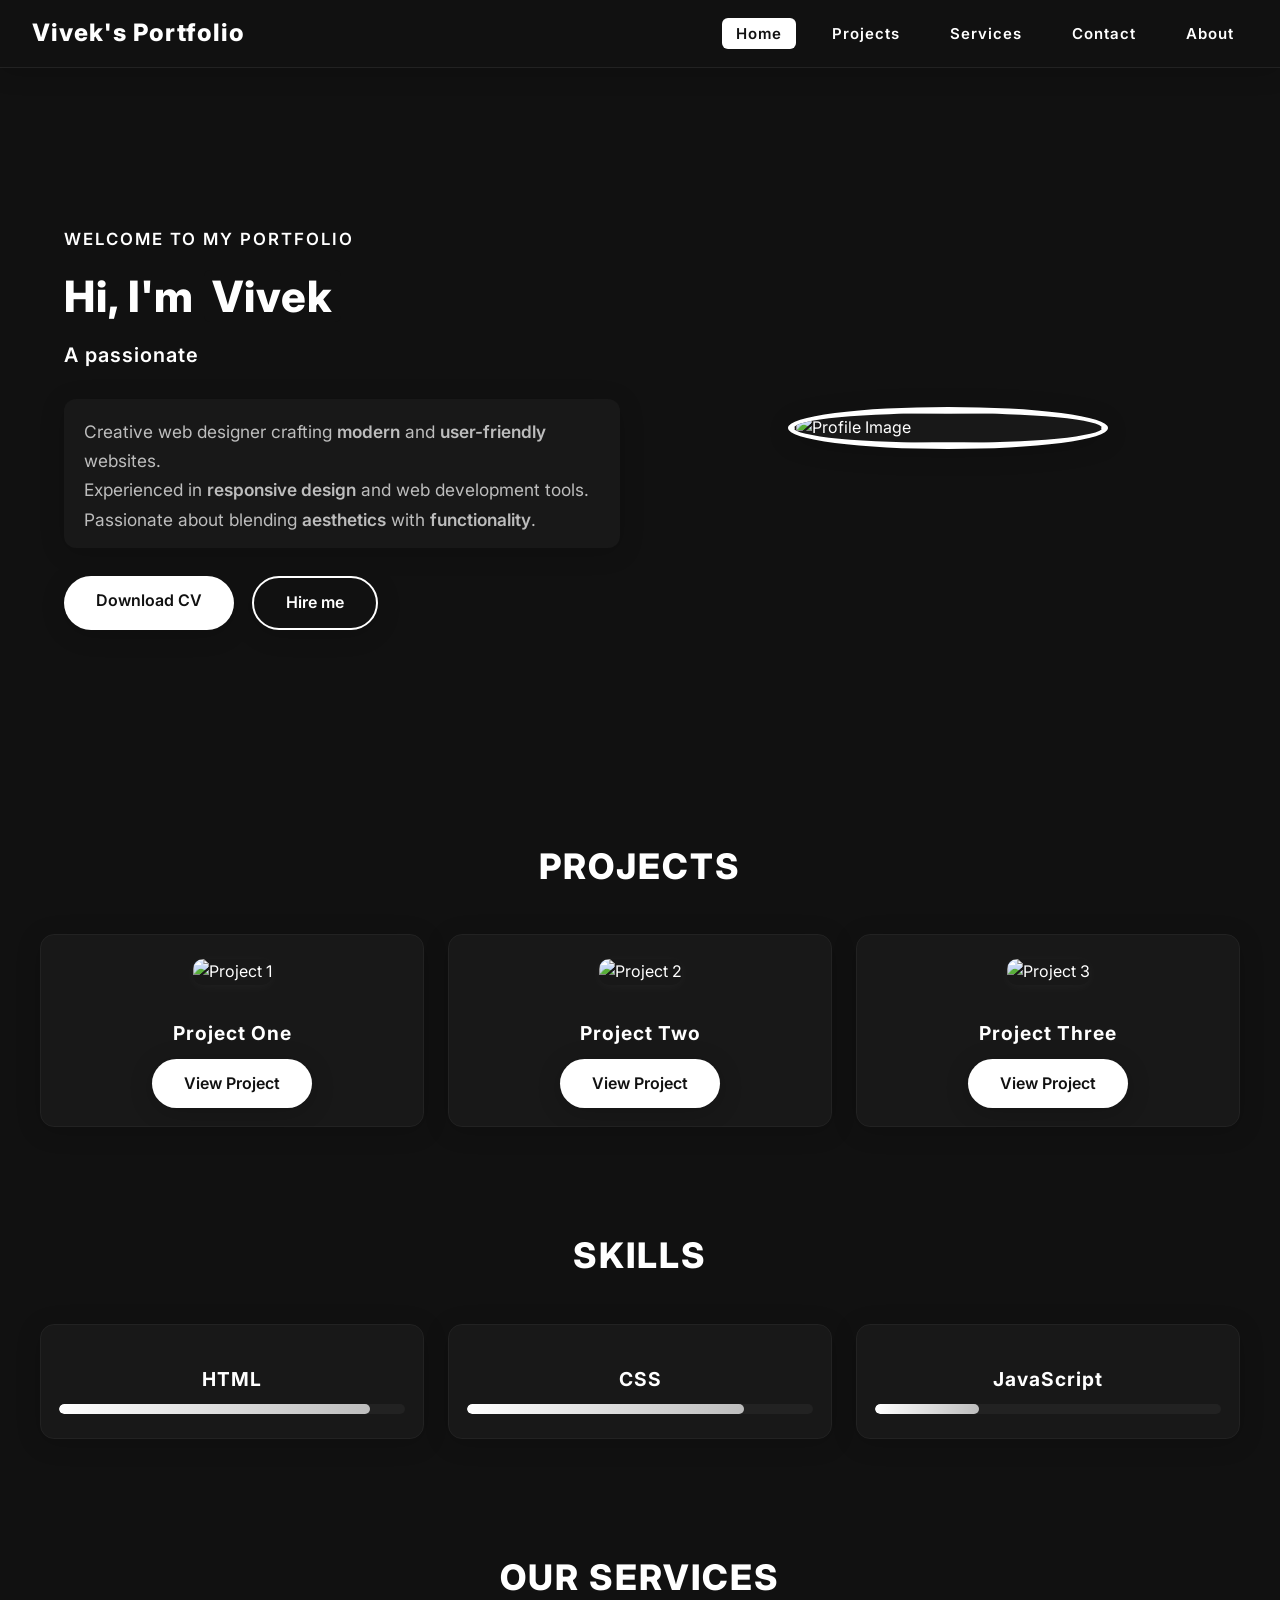
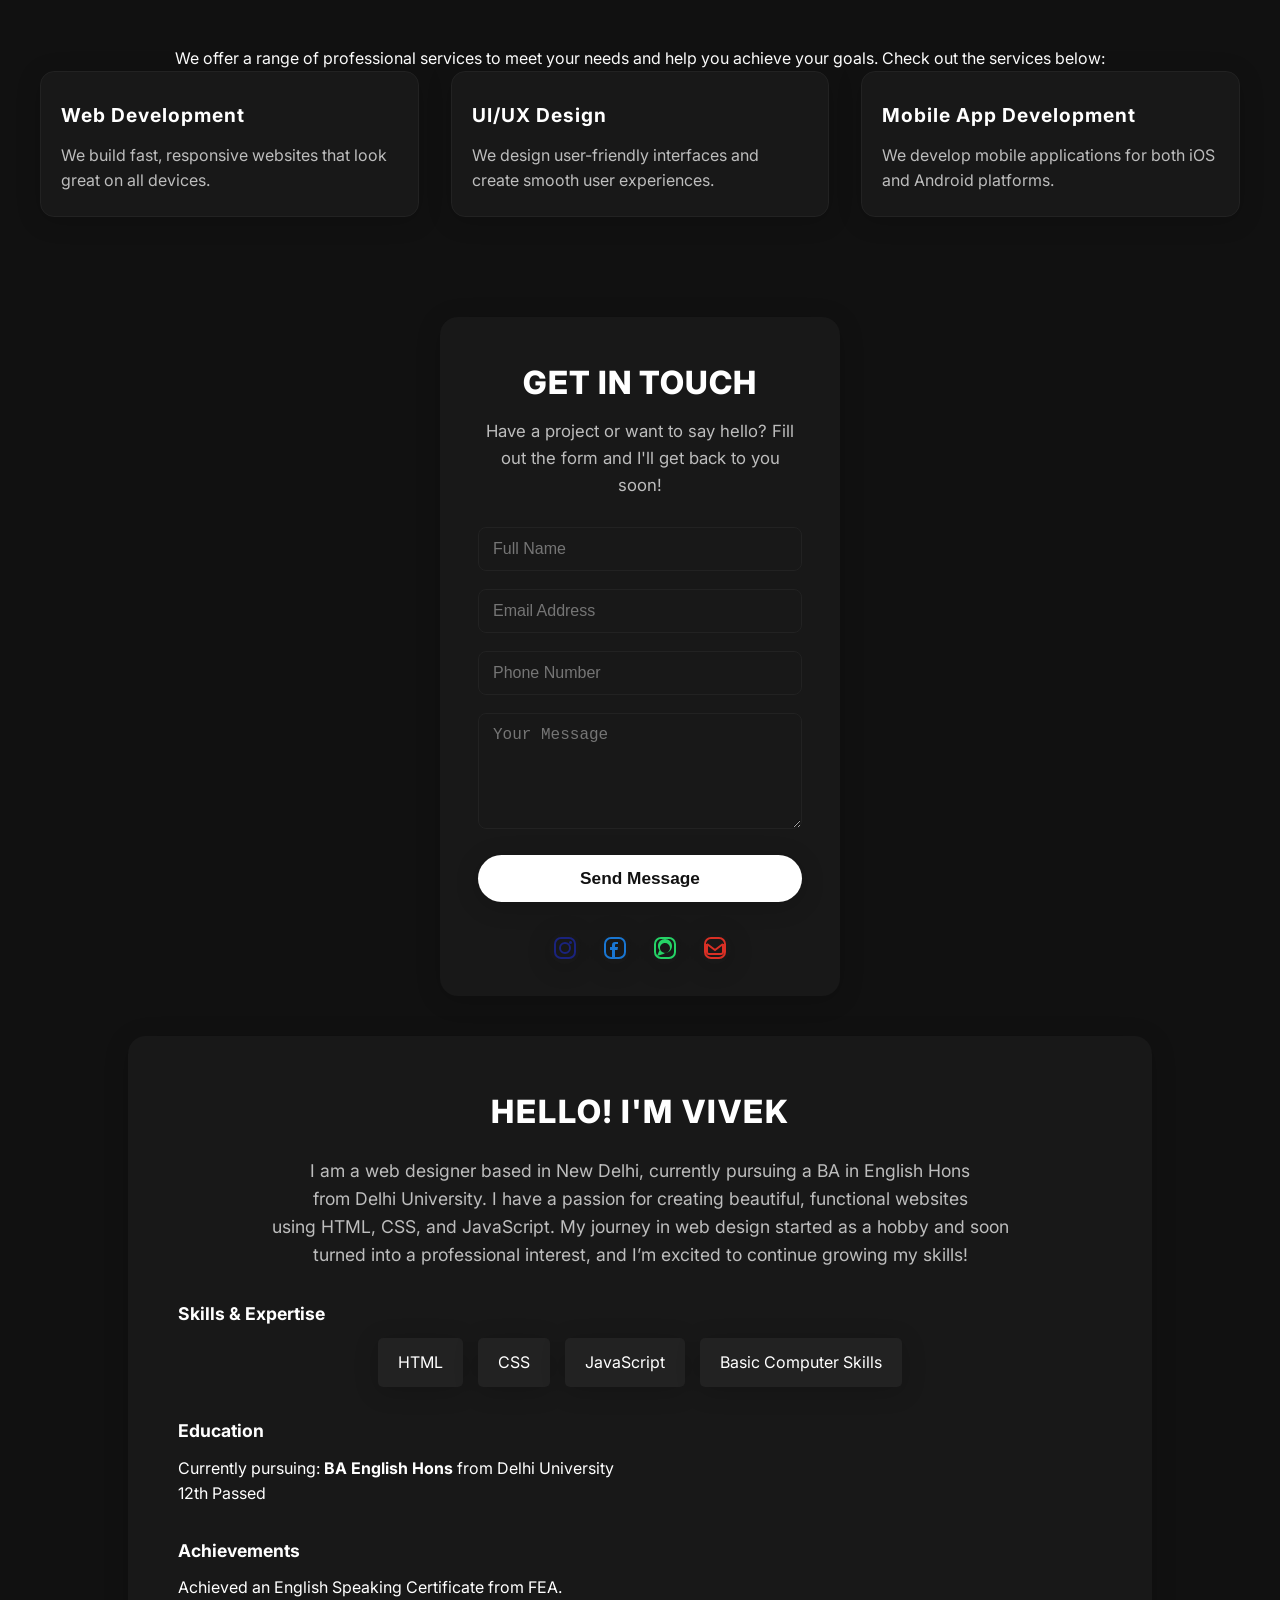
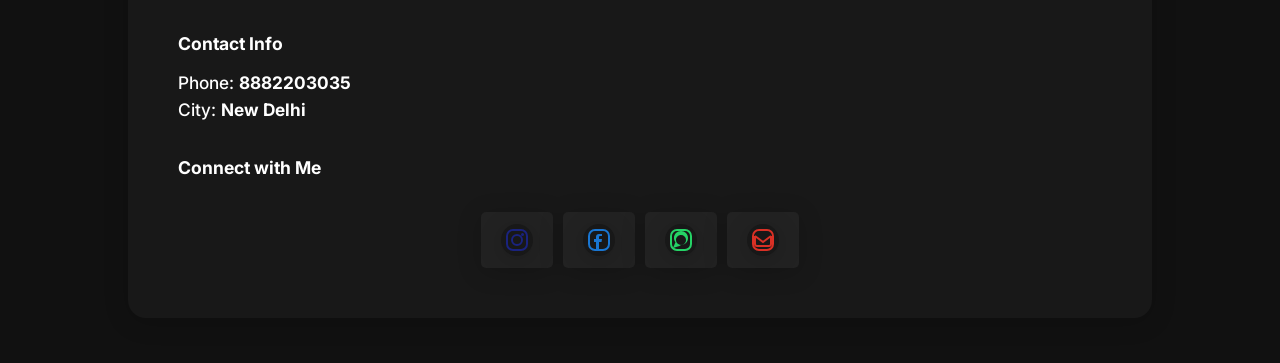
==== commit d09680af: "Update index.html" ====
--- a/index.html
+++ b/index.html
@@ -3,7 +3,604 @@
     <title>Vivek's Portfolio</title>
     <link href="https://fonts.googleapis.com/css2?family=Inter:wght@400;600;800&display=swap" rel="stylesheet">
     <link rel="stylesheet" href="https://cdn.jsdelivr.net/npm/aos@2.3.4/dist/aos.css" />
-<link rel="stylesheet" href="index.css">
+<style>
+    
+:root {
+            --bg: #111;
+            --card-bg: #181818;
+            --primary: #fff;
+            --secondary: #e0e0e0;
+            --accent: #fff;
+            --text: #fff;
+            --text-soft: #bdbdbd;
+            --border: #222;
+            --shadow: 0 4px 24px 0 rgba(0,0,0,0.18);
+        }
+        * { margin: 0; padding: 0; box-sizing: border-box; }
+        body {
+            min-height: 100vh;
+            background: var(--bg);
+            color: var(--text);
+            font-family: 'Inter', Arial, sans-serif;
+            line-height: 1.6;
+        }
+        nav {
+            display: flex;
+            justify-content: space-between;
+            align-items: center;
+            height: 68px;
+            background: var(--bg);
+            padding: 0 32px;
+            box-shadow: var(--shadow);
+            position: sticky;
+            top: 0;
+            z-index: 100;
+            border-bottom: 1.5px solid var(--border);
+        }
+        .nav-title {
+            font-size: 1.5rem;
+            font-weight: 800;
+            color: var(--primary);
+            letter-spacing: 1px;
+        }
+        nav ul {
+            display: flex;
+            gap: 22px;
+        }
+        nav ul li {
+            list-style: none;
+        }
+        nav ul li a {
+            text-decoration: none;
+            color: var(--text);
+            font-size: 15px;
+            font-weight: 600;
+            letter-spacing: 1px;
+            padding: 6px 14px;
+            border-radius: 6px;
+            transition: background 0.2s, color 0.2s;
+        }
+        nav ul li a:hover, nav ul li a.active {
+            background: #fff;
+            color: #111;
+        }
+        .nav-toggle {
+            display: none;
+            flex-direction: column;
+            cursor: pointer;
+        }
+        .nav-toggle span {
+            height: 3px;
+            width: 25px;
+            background: var(--primary);
+            margin: 4px 0;
+            border-radius: 2px;
+            transition: 0.4s;
+        }
+        @media (max-width: 900px) {
+            nav ul { gap: 10px; }
+        }
+        @media (max-width: 768px) {
+            nav ul {
+                flex-direction: column;
+                background: var(--bg);
+                position: absolute;
+                top: 68px;
+                right: 0;
+                width: 180px;
+                display: none;
+                box-shadow: var(--shadow);
+            }
+            nav ul.active { display: flex; }
+            .nav-toggle { display: flex; }
+            nav { padding: 0 10px; }
+        }
+        /* Hero Section */
+        .hero-modern {
+            display: flex;
+            align-items: center;
+            justify-content: center;
+            min-height: 80vh;
+            padding: 0 5vw;
+            gap: 60px;
+            background: var(--bg);
+        }
+        .hero-content-modern {
+            flex: 1 1 340px;
+            min-width: 220px;
+            max-width: 600px;
+            display: flex;
+            flex-direction: column;
+            gap: 18px;
+        }
+        .hero-greeting {
+            font-size: 1.05rem;
+            color: #fff;
+            font-weight: 600;
+            letter-spacing: 2px;
+            margin-bottom: 2px;
+            text-transform: uppercase;
+        }
+        .hero-title {
+            font-size: 2.7rem;
+            font-weight: 800;
+            letter-spacing: 1px;
+            margin-bottom: 0;
+            color: #fff;
+            line-height: 1.1;
+        }
+        .hero-title .purple {
+            color: #fff;
+            background: #111;
+            padding: 0 8px;
+            border-radius: 6px;
+        }
+        .hero-typed {
+            font-size: 1.25rem;
+            font-weight: 600;
+            color: #fff;
+            margin-bottom: 10px;
+            letter-spacing: 1px;
+        }
+        .hero-desc {
+            font-size: 1.08rem;
+            color: var(--text-soft);
+            line-height: 1.7;
+            background: #181818;
+            border-radius: 12px;
+            padding: 18px 20px 14px 20px;
+            box-shadow: var(--shadow);
+        }
+        .hero-btns {
+            display: flex;
+            gap: 18px;
+            flex-wrap: wrap;
+            margin-top: 10px;
+        }
+        .btn, .btn-hire{
+            display: inline-block;
+            padding: 12px 32px;
+            background-color: #fff;
+            border: none;
+            border-radius:40px;
+            box-shadow: var(--shadow);
+            font-size: 1rem;
+            color: #111;
+            font-weight: 600;
+            transition: .3s;
+            text-decoration: none;
+        }
+        .btn-hire { background: #111; color: #fff; border: 2px solid #fff; }
+        .btn:hover, .btn-hire:hover{
+            background-color: #fff;
+            color: #111;
+            border: 2px solid #fff;
+            transform: translateY(-2px) scale(1.03);
+        }
+        .hero-image-modern-wrap {
+            flex: 1 1 320px;
+            display: flex;
+            justify-content: center;
+            align-items: center;
+            min-width: 160px;
+        }
+        .hero-image-modern {
+            width: 100%;
+            max-width: 320px;
+            min-width: 120px;
+            border-radius: 50%;
+            box-shadow: var(--shadow);
+            background: #181818;
+            border: 6px solid #fff;
+            object-fit: cover;
+        }
+        @media (max-width: 1000px) {
+            .hero-modern {
+                flex-direction: column-reverse;
+                gap: 40px;
+                padding: 40px 3vw 30px 3vw;
+                min-height: unset;
+            }
+            .hero-content-modern, .hero-image-modern-wrap {
+                max-width: 98vw;
+                text-align: center;
+                align-items: center;
+            }
+            .hero-image-modern {
+                margin-bottom: 20px;
+            }
+        }
+        @media (max-width: 600px) {
+            .hero-modern {
+                padding: 18px 2vw 18px 2vw;
+                margin: 18px 0;
+                border-radius: 12px;
+                gap: 22px;
+            }
+            .hero-title {
+                font-size: 1.4rem;
+            }
+            .hero-typed {
+                font-size: 1.05rem;
+            }
+            .hero-desc {
+                font-size: 0.98rem;
+                padding: 12px 8px 10px 8px;
+                margin-bottom: 18px;
+            }
+            .hero-btns {
+                gap: 10px;
+            }
+            .hero-image-modern {
+                max-width: 70vw;
+                min-width: 80px;
+            }
+        }
+        /* Section Container */
+        .section-divider {
+            width: 100%;
+            height: 2px;
+            background: linear-gradient(90deg, transparent, #fff 40%, transparent 100%);
+            margin: 40px 0 30px 0;
+            opacity: 0.08;
+        }
+        .container {
+            width: 95%;
+            max-width: 1200px;
+            margin: 0 auto;
+            background-color: transparent;
+        }
+        h2 {
+            color: #fff;
+            font-size: 2.2rem;
+            text-transform: uppercase;
+            text-align: center;
+            margin-bottom: 40px;
+            letter-spacing: 2px;
+            font-weight: 800;
+        }
+        .section {
+            padding: 50px 0 30px 0;
+            background-color: transparent;
+            margin-bottom: 20px;
+        }
+        /* Card Layouts */
+        .card-list {
+            display: flex;
+            justify-content: space-between;
+            gap: 24px;
+            flex-wrap: wrap;
+        }
+        .card-item {
+            background: var(--card-bg);
+            border-radius: 14px;
+            box-shadow: var(--shadow);
+            width: 32%;
+            min-width: 260px;
+            padding: 24px 18px 18px 18px;
+            text-align: center;
+            transition: transform 0.3s, box-shadow 0.3s;
+            border: 1.5px solid var(--border);
+        }
+        .card-item:hover {
+            transform: translateY(-8px) scale(1.03);
+            box-shadow: 0 8px 32px 0 rgba(255,255,255,0.08);
+            border: 1.5px solid #fff;
+        }
+        .card-item img {
+            max-width: 100%;
+            border-radius: 10px;
+            margin-bottom: 18px;
+            box-shadow: 0 2px 12px rgba(255,255,255,0.04);
+        }
+        .card-item h3 {
+            margin: 15px 0 10px 0;
+            font-size: 1.2rem;
+            color: #fff;
+            letter-spacing: 1px;
+            font-weight: 700;
+        }
+        .card-desc {
+            color: var(--text-soft);
+            font-size: 1rem;
+            margin-bottom: 10px;
+        }
+        /* Skills */
+        #skills .card-list {
+            margin-top: 20px;
+        }
+        .skill-bar-bg {
+            width: 100%;
+            background: #222;
+            border-radius: 5px;
+            height: 10px;
+            margin-bottom: 6px;
+            overflow: hidden;
+        }
+        .skill-bar {
+            height: 10px;
+            border-radius: 5px;
+            background: linear-gradient(90deg, #fff 0%, #bdbdbd 100%);
+            transition: width 1s ease;
+        }
+        /* Services */
+        .services {
+            padding: 60px 0;
+            text-align: center;
+            background-color: var(--bg);
+        }
+        .services > p {
+            font-size: 1.1rem;
+            margin-bottom: 40px;
+            color: var(--text-soft);
+        }
+        .services-grid {
+            display: grid;
+            grid-template-columns: repeat(auto-fit, minmax(260px, 1fr));
+            gap: 32px;
+        }
+        .service {
+            background: var(--card-bg);
+            padding: 28px 20px 22px 20px;
+            border-radius: 14px;
+            box-shadow: var(--shadow);
+            color: var(--text);
+            transition: transform 0.3s, box-shadow 0.3s;
+            border: 1.5px solid var(--border);
+            text-align: left;
+            position: relative;
+        }
+        .service:hover {
+            transform: translateY(-8px) scale(1.03);
+            box-shadow: 0 8px 32px 0 rgba(255,255,255,0.08);
+            border: 1.5px solid #fff;
+        }
+        .service h3 {
+            font-size: 1.2rem;
+            margin-bottom: 12px;
+            color: #fff;
+            letter-spacing: 1px;
+            font-weight: 700;
+        }
+        .service p {
+            font-size: 1rem;
+            color: var(--text-soft);
+        }
+        /* Contact */
+        .contact-section {
+            display: flex;
+            justify-content: center;
+            align-items: center;
+            min-height: 80vh;
+            background: var(--bg);
+            padding: 40px 10px;
+        }
+        .contact-container {
+            background: var(--card-bg);
+            border-radius: 18px;
+            box-shadow: var(--shadow);
+            padding: 40px 38px 32px 38px;
+            max-width: 400px;
+            width: 100%;
+            text-align: center;
+        }
+        .contact-title {
+            font-size: 2rem;
+            font-weight: 800;
+            letter-spacing: 1px;
+            margin-bottom: 10px;
+            color: #fff;
+        }
+        .contact-desc {
+            font-size: 1.05rem;
+            line-height: 1.6;
+            color: var(--text-soft);
+            margin-bottom: 28px;
+        }
+        .contact-form {
+            display: flex;
+            flex-direction: column;
+            gap: 18px;
+        }
+        .form-group input,
+        .form-group textarea {
+            width: 100%;
+            padding: 12px 14px;
+            border-radius: 8px;
+            border: 1.5px solid var(--border);
+            background: #181818;
+            color: #fff;
+            font-size: 1rem;
+            margin-bottom: 0;
+            box-shadow: none;
+            transition: border 0.2s, box-shadow 0.2s;
+            outline: none;
+        }
+        .form-group input:focus,
+        .form-group textarea:focus {
+            border: 1.5px solid #fff;
+            box-shadow: 0 0 0 2px #111;
+        }
+        .form-group textarea {
+            resize: vertical;
+            min-height: 90px;
+            max-height: 200px;
+        }
+        .submit-btn {
+            background: #fff;
+            color: #111;
+            border: none;
+            border-radius: 25px;
+            padding: 13px 0;
+            font-size: 1.08rem;
+            font-weight: 600;
+            cursor: pointer;
+            box-shadow: var(--shadow);
+            transition: background 0.2s, color 0.2s, transform 0.2s;
+            margin-top: 8px;
+        }
+        .submit-btn:hover {
+            background: #111;
+            color: #fff;
+            border: 2px solid #fff;
+            transform: translateY(-2px) scale(1.03);
+        }
+        .contact-social {
+            display: flex;
+            justify-content: center;
+            gap: 18px;
+            margin-top: 30px;
+        }
+        .social-icon {
+            width: 32px;
+            height: 32px;
+            border-radius: 50%;
+            background: #181818;
+            padding: 4px;
+            box-shadow: var(--shadow);
+            display: flex;
+            align-items: center;
+            justify-content: center;
+            transition: transform 0.2s, box-shadow 0.2s, background 0.2s;
+        }
+        .social-icon:hover {
+            transform: scale(1.15) rotate(-8deg);
+            box-shadow: 0 4px 16px rgba(255,255,255,0.10);
+            background: #fff;
+        }
+        /* About */
+        .about-section {
+            width: 80%;
+            margin: 0 auto;
+            padding: 50px;
+            background: var(--card-bg);
+            border-radius: 18px;
+            box-shadow: var(--shadow);
+            margin-bottom: 40px;
+        }
+        .about-section h2 {
+            font-size: 2rem;
+            color: #fff;
+            font-weight: 800;
+            text-align: center;
+            margin-bottom: 10px;
+        }
+        .about-section .profile p {
+            font-size: 1.1rem;
+            margin: 20px auto;
+            text-align: center;
+            color: var(--text-soft);
+        }
+        .about-section h3 {
+            font-size: 1.1rem;
+            color: #fff;
+            margin-top: 30px;
+            margin-bottom: 10px;
+            text-align: left;
+            font-weight: 700;
+        }
+        .about-section ul {
+            list-style: none;
+            padding: 0;
+            display: flex;
+            flex-wrap: wrap;
+            gap: 15px;
+            justify-content: center;
+        }
+        .about-section li {
+            background-color: #222;
+            padding: 12px 20px;
+            border-radius: 5px;
+            font-size: 1rem;
+            color: #fff;
+            box-shadow: var(--shadow);
+            transition: background-color 0.3s, color 0.3s;
+        }
+        .about-section li:hover {
+            background-color: #fff;
+            color: #111;
+        }
+        .about-section .social-links ul {
+            list-style: none;
+            padding: 0;
+            display: flex;
+            justify-content: center;
+            margin-top: 30px;
+            flex-wrap: wrap;
+            gap: 10px;
+        }
+        .about-section .social-links .social-icon {
+            margin-bottom: 0;
+        }
+        .about-section .contact-info p {
+            font-size: 1.08rem;
+            font-weight: 500;
+            color: #fff;
+        }
+        .footer {
+            background: #111;
+            color: var(--text-soft);
+            text-align: center;
+            padding: 24px 0 16px 0;
+            font-size: 1rem;
+            border-top: 1.5px solid #222;
+            margin-top: 40px;
+        }
+        .footer-links a {
+            color: #fff;
+            text-decoration: none;
+            margin: 0 6px;
+            font-weight: 600;
+            transition: color 0.2s;
+        }
+        .footer-links a:hover {
+            color: #111;
+            background: #fff;
+            border-radius: 4px;
+            padding: 2px 6px;
+        }
+        @media (max-width: 1000px) {
+            .card-list {
+                flex-direction: column;
+                gap: 28px;
+            }
+            .card-item {
+                width: 100%;
+                min-width: unset;
+            }
+            .about-section {
+                width: 98%;
+                padding: 20px 2px;
+            }
+        }
+        @media (max-width: 600px) {
+            nav {
+                padding: 0 8px;
+            }
+            .container {
+                width: 99%;
+                padding: 0 2vw;
+            }
+            h2 {
+                font-size: 1.3rem;
+                margin-bottom: 30px;
+            }
+            .card-item {
+                padding: 16px 8px;
+            }
+            .about-section {
+                padding: 10px 2px;
+            }
+            .about-section h2 {
+                font-size: 1.3rem;
+            }
+            .about-section li {
+                font-size: 0.98rem;
+                padding: 8px 12px;
+            }
+        }
+
+</style>
     
 </head>
 <body>
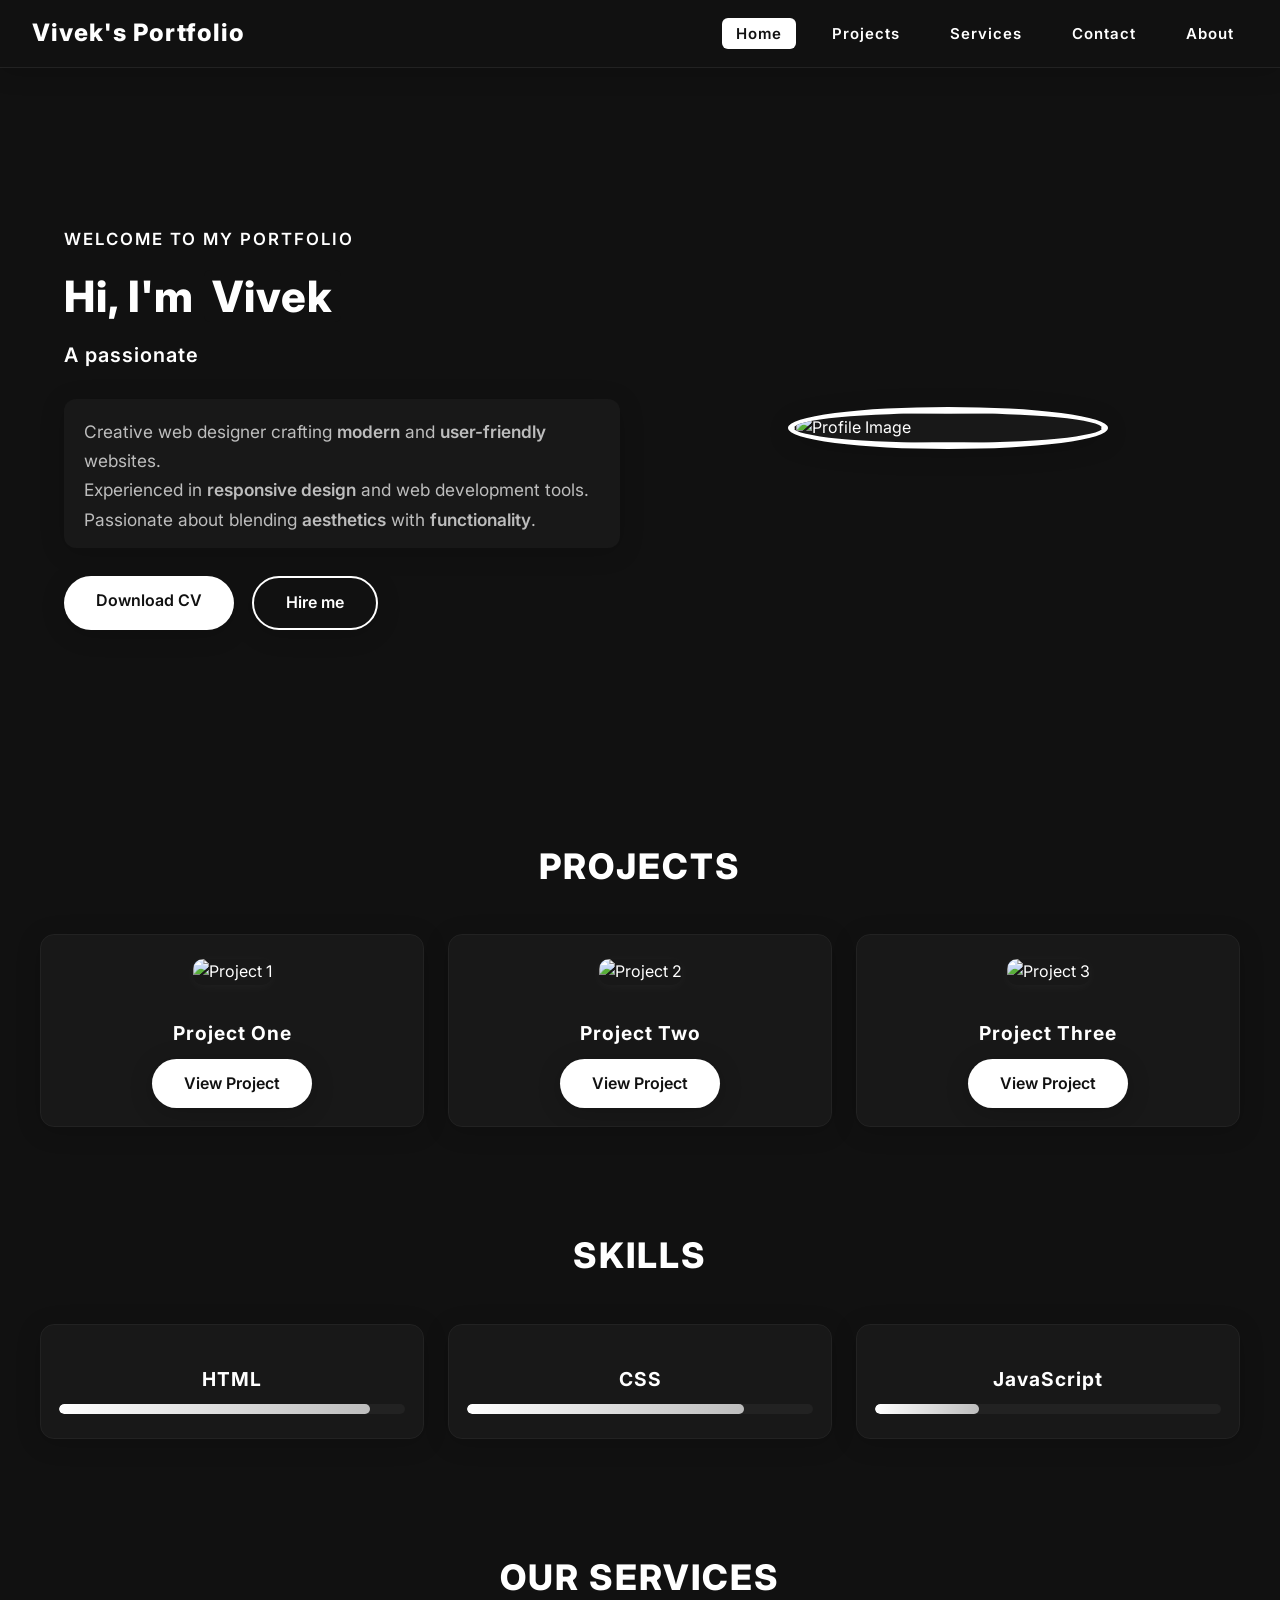
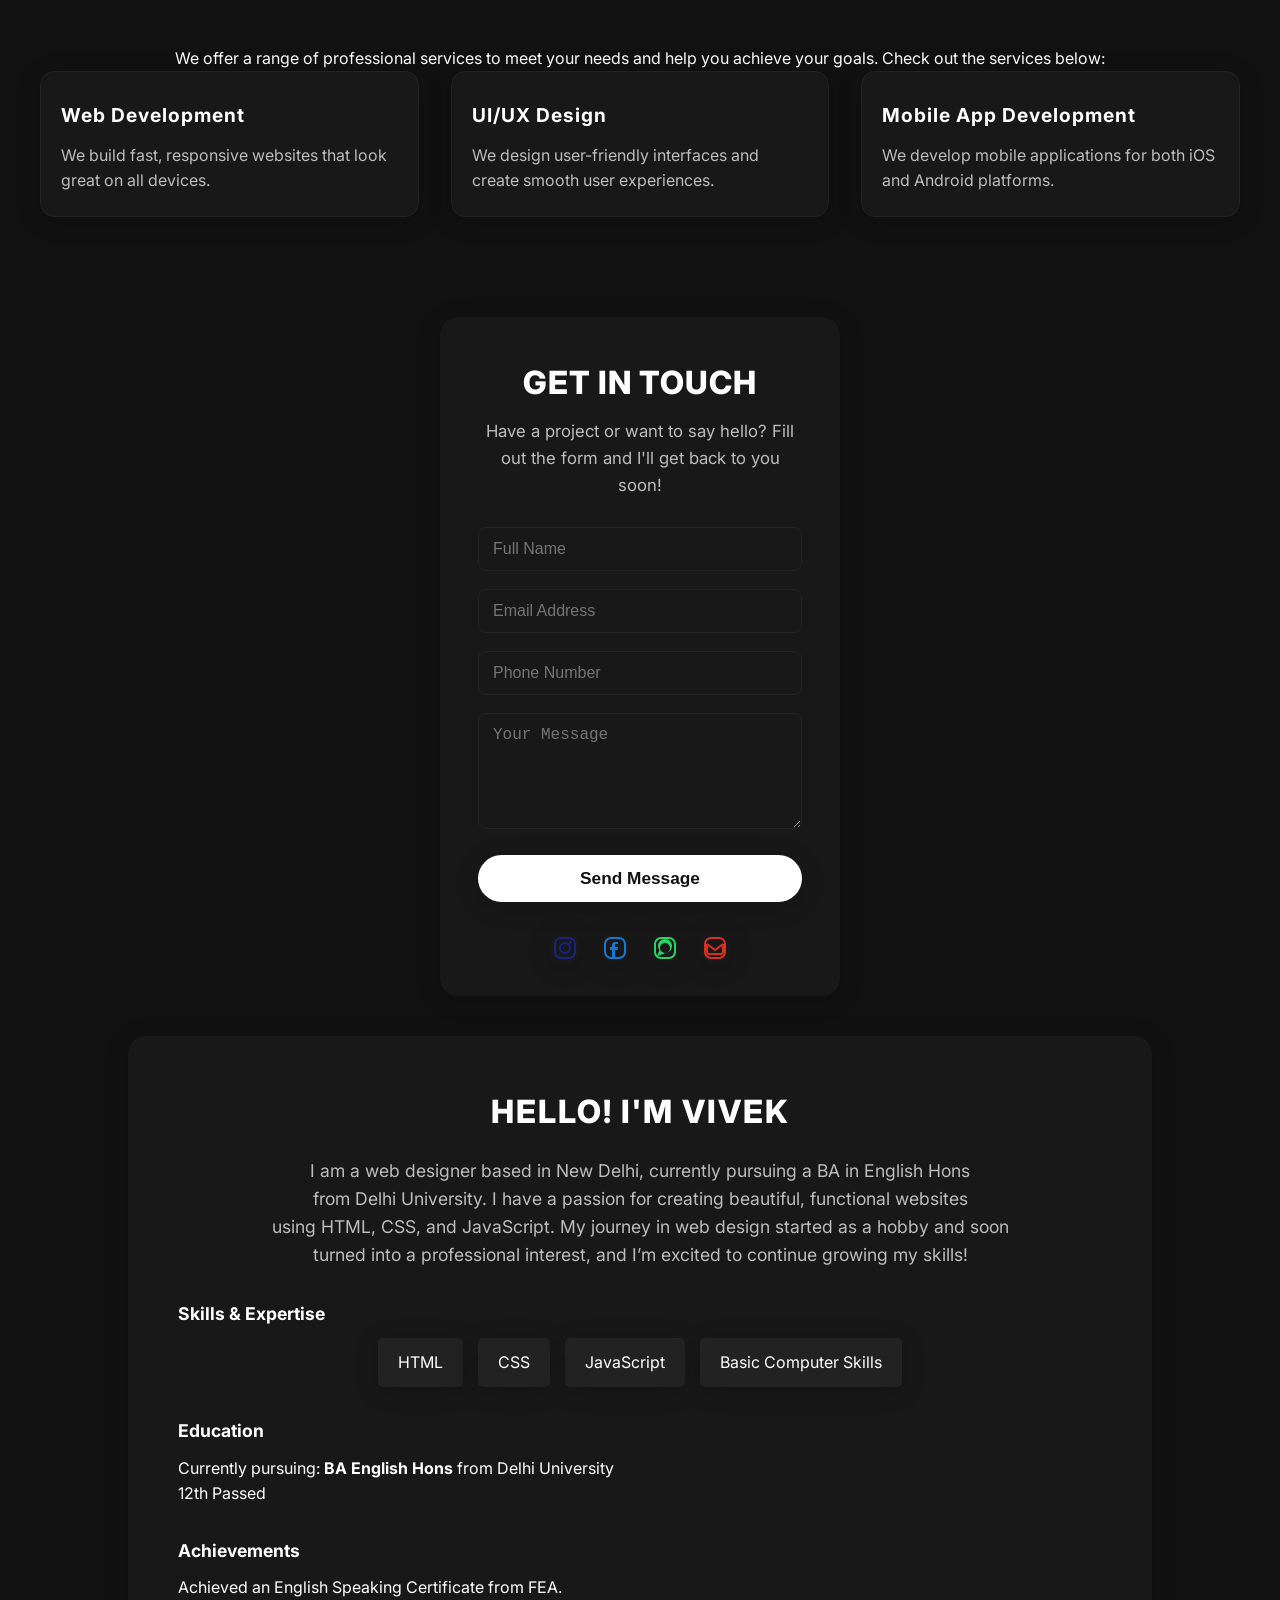
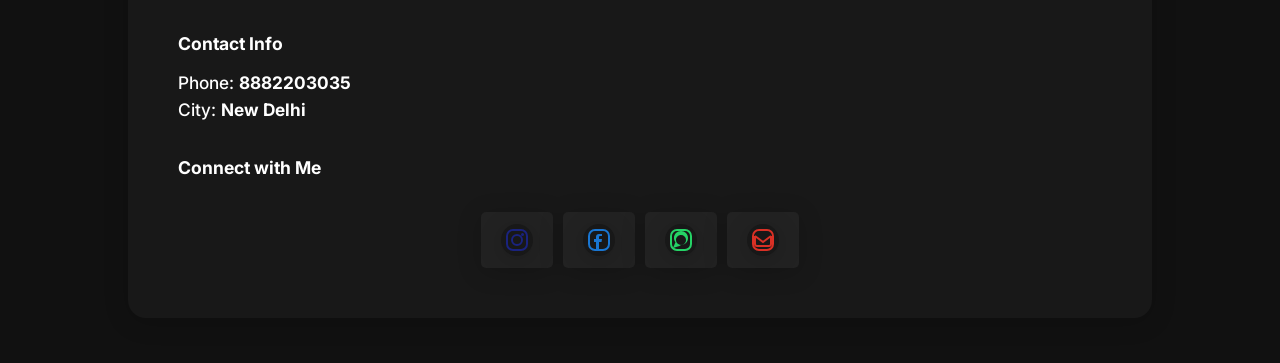
==== commit 13f57ce2: "Update index.html" ====
--- a/index.html
+++ b/index.html
@@ -3,9 +3,8 @@
     <title>Vivek's Portfolio</title>
     <link href="https://fonts.googleapis.com/css2?family=Inter:wght@400;600;800&display=swap" rel="stylesheet">
     <link rel="stylesheet" href="https://cdn.jsdelivr.net/npm/aos@2.3.4/dist/aos.css" />
-<style>
-    
-:root {
+    <style>
+        :root {
             --bg: #111;
             --card-bg: #181818;
             --primary: #fff;
@@ -599,9 +598,7 @@
                 padding: 8px 12px;
             }
         }
-
-</style>
-    
+    </style>
 </head>
 <body>
     <header>
